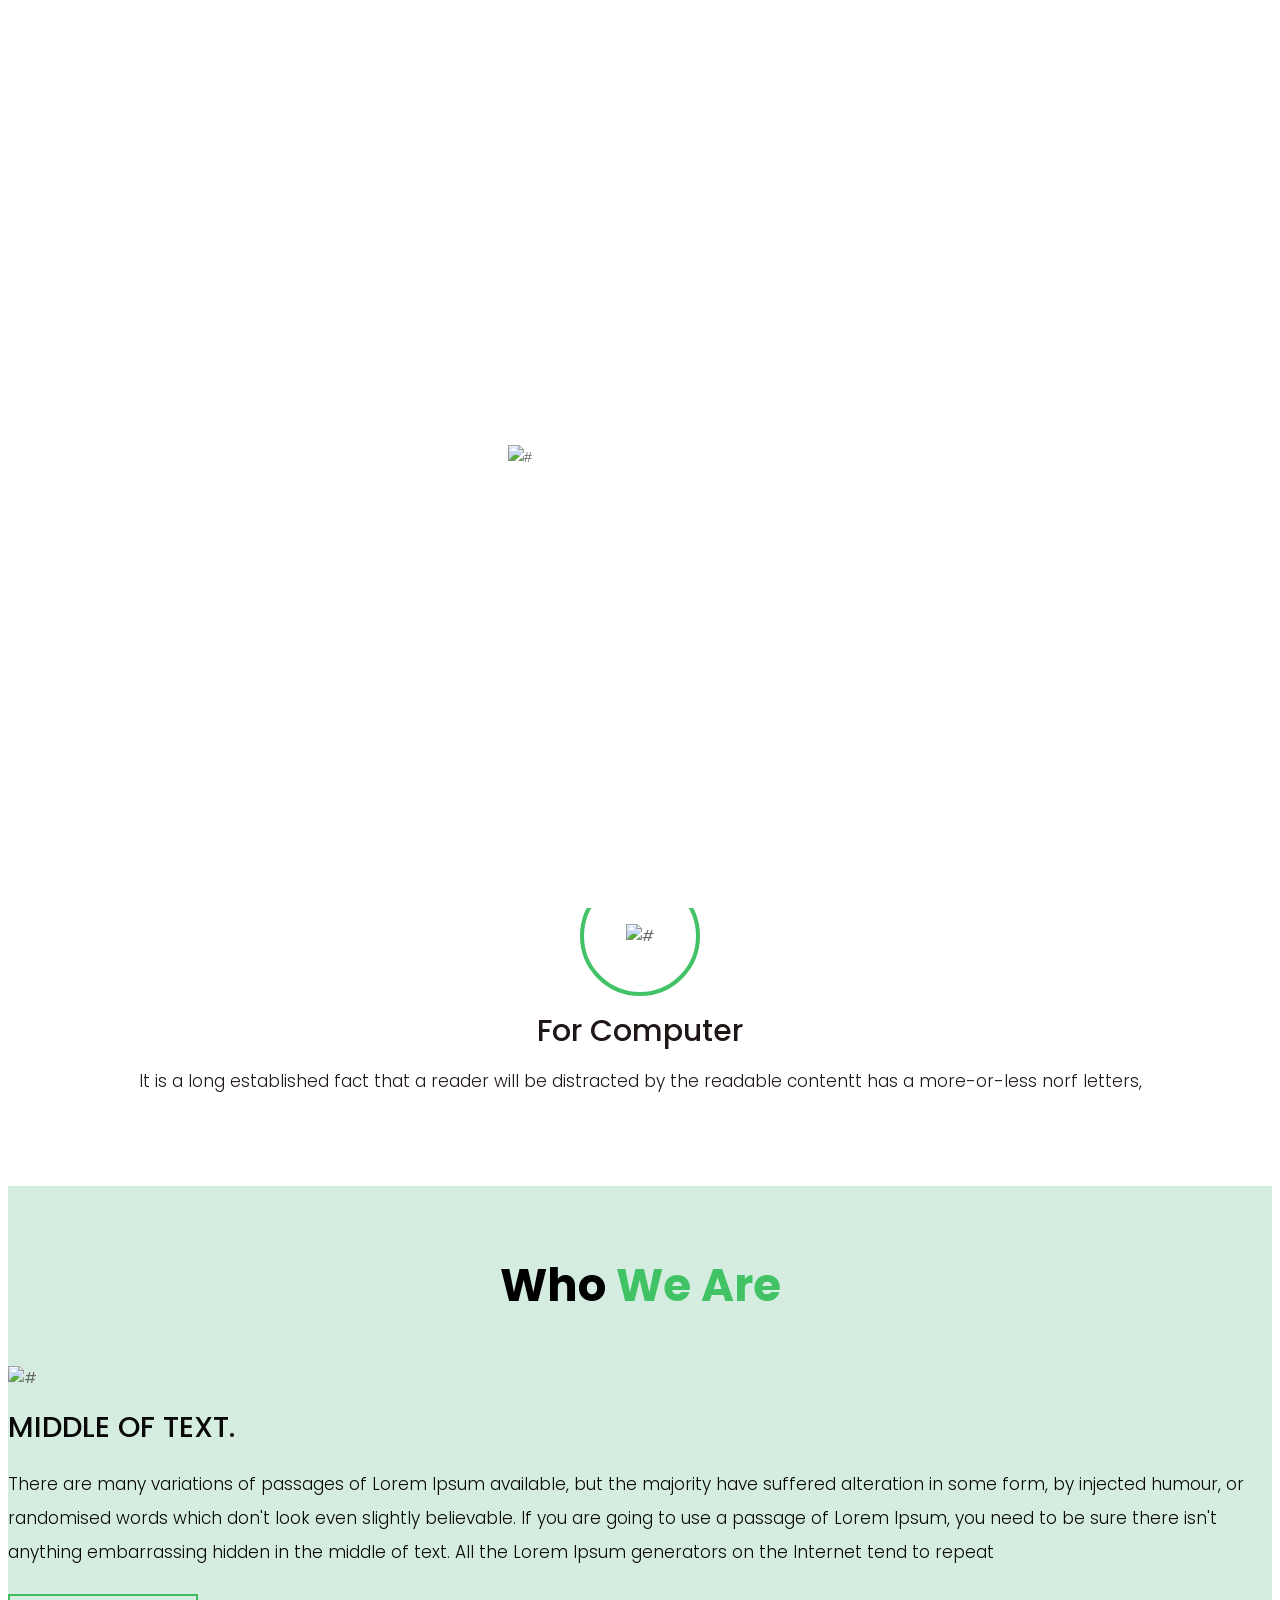
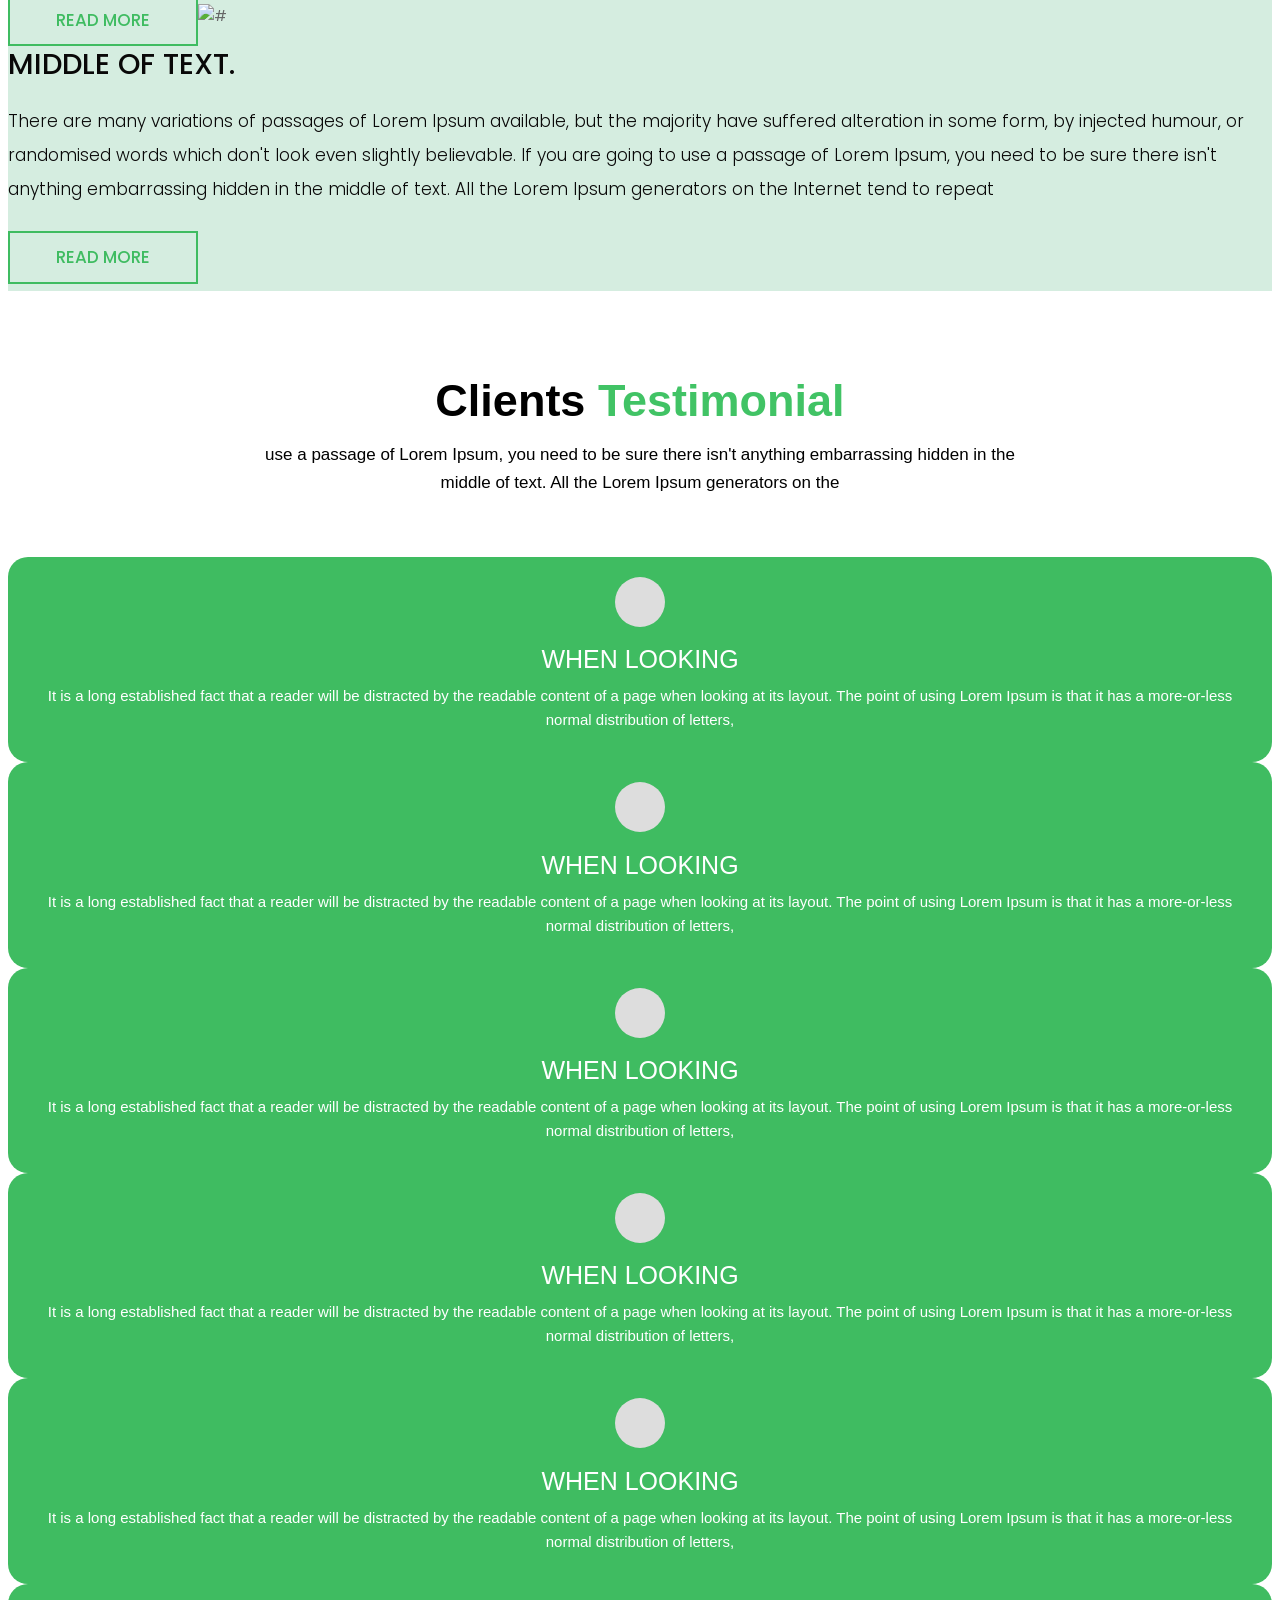
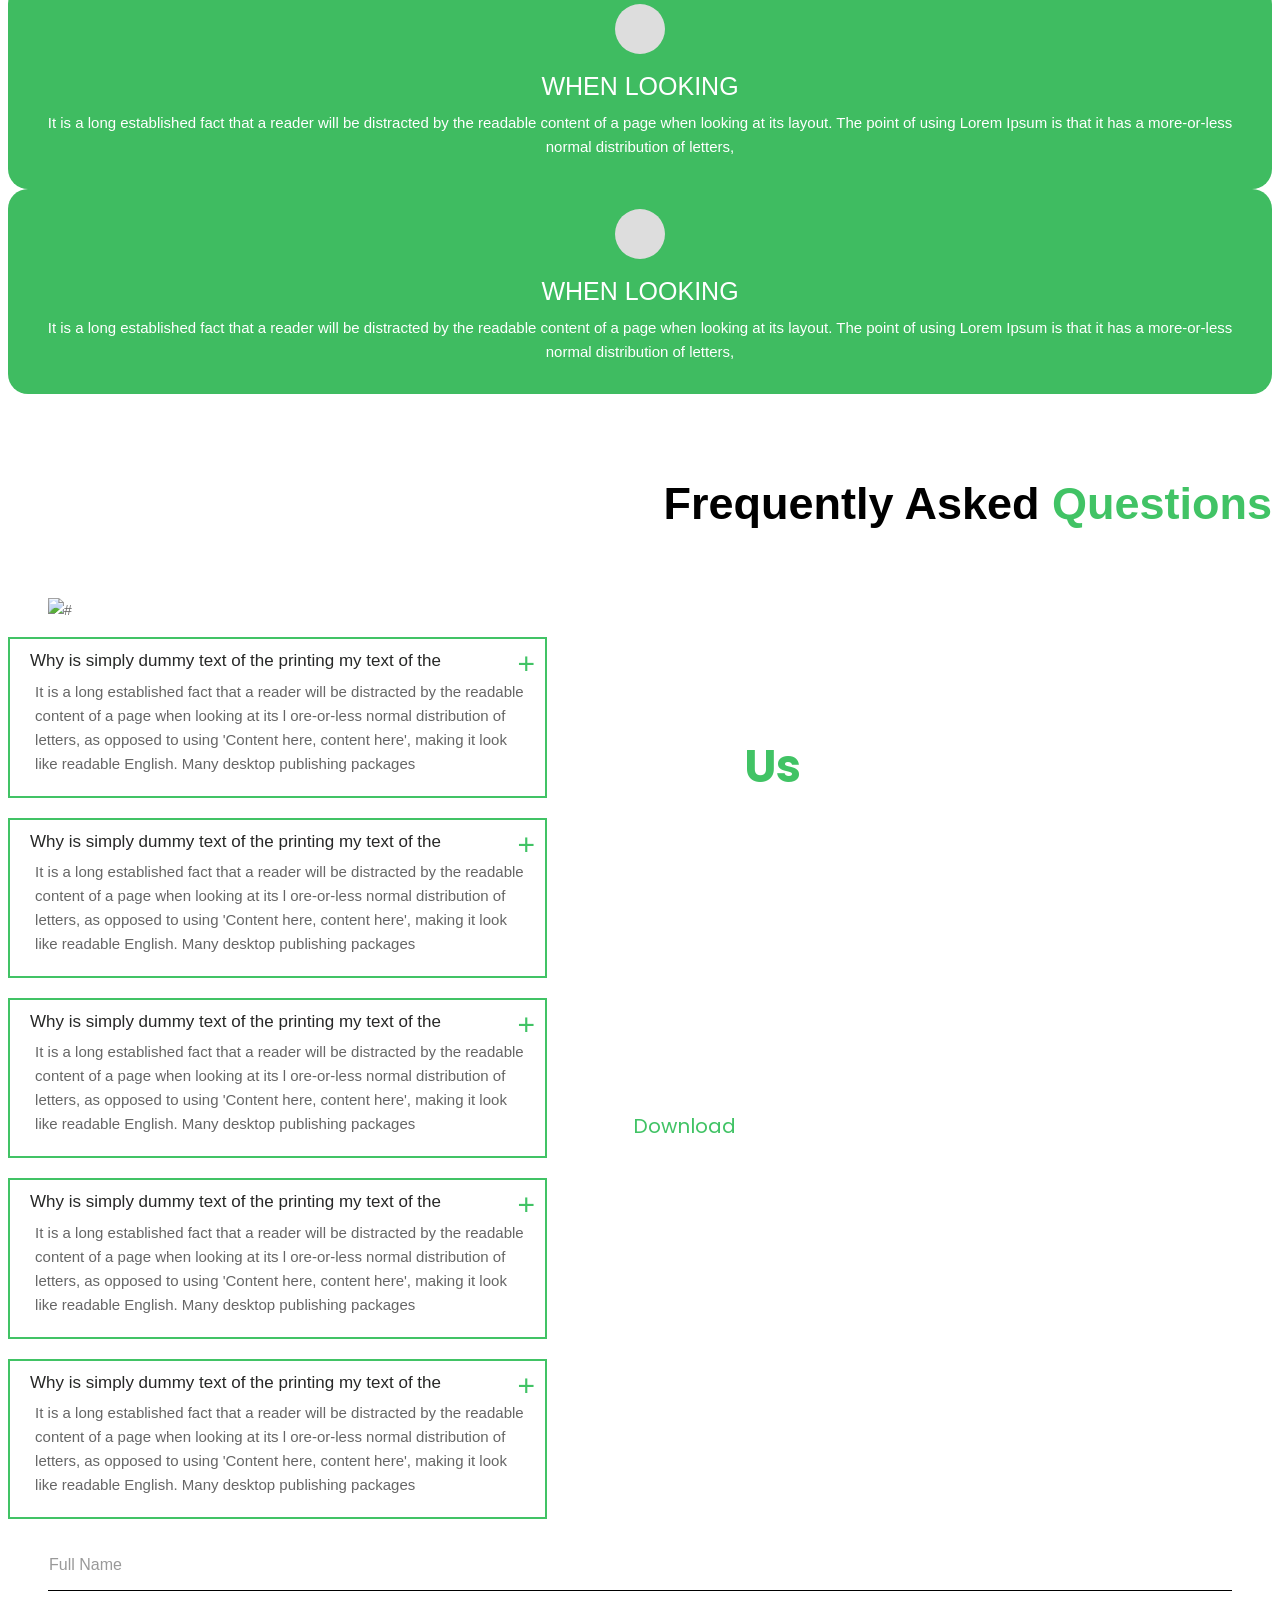
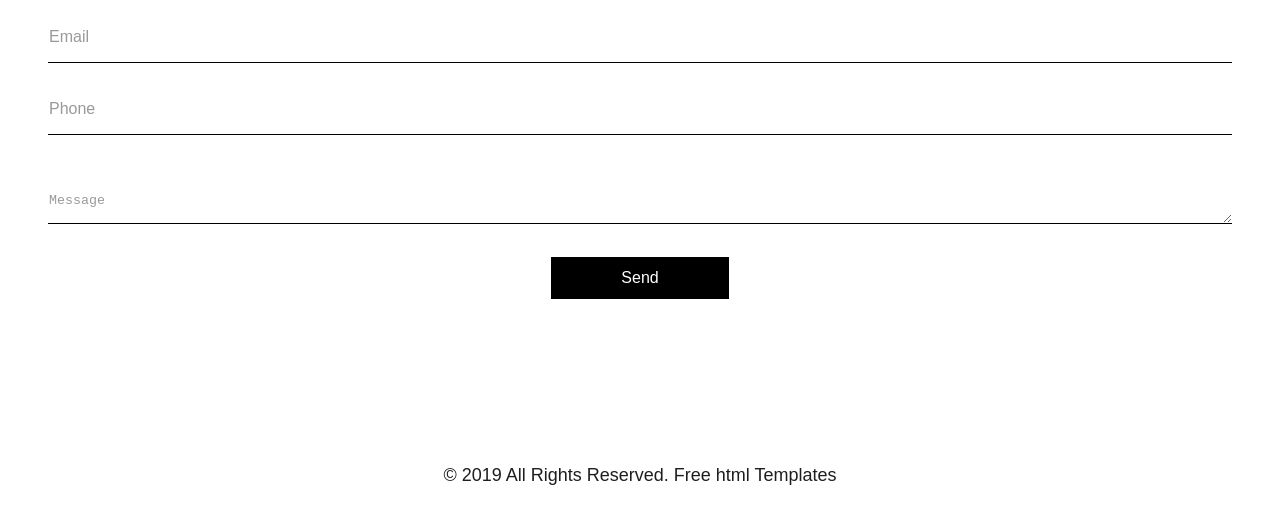
==== index.html @ f0a37c5d "Add files via upload" ====
<!DOCTYPE html>
<html lang="en">
    <title>Website Name</title>
    <meta content="Embed Title" property="og:title">
  <meta content="Site Description" property="og:description">
    <meta content="https://embed.com/this-is-the-site-url" property="og:url">
    <meta content="https://embed.com/embedimage.png" property="og:image">
    <meta content="#43B581" data-react-helmet="true" name="theme-color">
   <head>
      <!-- basic -->
      <meta charset="utf-8">
      <meta http-equiv="X-UA-Compatible" content="IE=edge">
      <!-- mobile metas -->
      <meta name="viewport" content="width=device-width, initial-scale=1">
      <meta name="viewport" content="initial-scale=1, maximum-scale=1">
      <!-- site metas -->
      <title>Radiance</title>
      <meta name="keywords" content="">
      <meta name="description" content="">
      <meta name="author" content="">
      <!-- bootstrap css -->
      <link rel="stylesheet" href="css/bootstrap.min.css">
      <!-- style css -->
      <link rel="stylesheet" href="css/style.css">
      <!-- Responsive-->
      <link rel="stylesheet" href="css/responsive.css">
      <link rel="stylesheet" href="css/owl.carousel.min.css">
      <!-- fevicon -->
      <link rel="icon" href="images/fevicon.png" type="image/gif" />
      <!-- Scrollbar Custom CSS -->
      <link rel="stylesheet" href="css/jquery.mCustomScrollbar.min.css">
      <!-- Tweaks for older IEs-->
      <link rel="stylesheet" href="https://netdna.bootstrapcdn.com/font-awesome/4.0.3/css/font-awesome.css">
      <link rel="stylesheet" href="https://cdnjs.cloudflare.com/ajax/libs/fancybox/2.1.5/jquery.fancybox.min.css" media="screen">
      <!--[if lt IE 9]>
      <script src="https://oss.maxcdn.com/html5shiv/3.7.3/html5shiv.min.js"></script>
      <script src="https://oss.maxcdn.com/respond/1.4.2/respond.min.js"></script><![endif]-->
   </head>
   <!-- body -->
   <body class="main-layout">
      <!-- loader  -->
      <div class="loader_bg">
         <div class="loader"><img src="images/loading.gif" alt="#" /></div>
      </div>
      <!-- end loader -->
      <!-- header -->
      <header>
         <!-- header inner -->
         <div class="header_bg">
            <div class="header">
               <div class="container">
                  <div class="row">
                     <div class="col-xl-3 col-lg-3 col-md-3 col-sm-3 col logo_section">
                        <div class="full">
                           <div class="center-desk">
                              <div class="logo">
                                 <a href="index.html"><img src="images/logo.png" alt="#" /></a>
                              </div>
                           </div>
                        </div>
                     </div>
                     <div class="col-xl-9 col-lg-9 col-md-9 col-sm-9">
                        <ul class="costomer">
                        </ul>
                     </div>
                  </div>
               </div>
            </div>
            <!-- end header inner -->
            <!-- end header -->
            <!-- banner -->
            <section class="banner_main">
               <div class="container-fluid">
                  <div class="row d_flex">
                     <div class="col-md-5">
                        <div class="text-bg">
                           <span>Download <br> Free software</span>
                           <h1>landing pages</h1>
                           <p>It is a long established fact that a reader will be distracted by the readable content of a page when looking at its layout. The point of using Lorem Ipsum is that it has a more-or-less normal distribution of letters,</p>
                           <a href="#">Get Started</a>
                        </div>
                     </div>
                     <div class="col-md-7">
                        <div class="text-img">
                           <figure><img src="images/img.png" /></figure>
                        </div>
                     </div>
                  </div>
               </div>
            </section>
         </div>
      </header>
      <!-- end banner -->
      <!-- three_box  -->
      <div id="service" class="three_box">
         <div class="container">
            <div class="row">
               <div class="col-xl-4 col-lg-4 col-md-4 col-sm-12">
                  <div class="Soft-box">
                     <i><img src="images/service1.png" alt="#" /></i>
                     <h3> Software</h3>
                     <p>It is a long established fact that a reader will be distracted by the readable contentt has a more-or-less norf letters,</p>
                  </div>
               </div>
               <div class="col-xl-4 col-lg-4 col-md-4 col-sm-12">
                  <div class="Soft-box">
                     <i><img src="images/service2.png" alt="#" /></i>
                     <h3>For Mobile</h3>
                     <p>It is a long established fact that a reader will be distracted by the readable contentt has a more-or-less norf letters,</p>
                  </div>
               </div>
               <div class="col-xl-4 col-lg-4 col-md-4 col-sm-12">
                  <div class="Soft-box">
                     <i><img src="images/service3.png" alt="#" /></i>
                     <h3>For Computer</h3>
                     <p>It is a long established fact that a reader will be distracted by the readable contentt has a more-or-less norf letters,</p>
                  </div>
               </div>
            </div>
         </div>
      </div>
      <!-- end three_box -->
      <!-- weare -->
      <div id="why" class="weare">
         <div class="container">
            <div class="row">
               <div class="col-md-12">
                  <div class="titlepage">
                     <h2>Who <span class="white">We Are</span></h2>
                  </div>
               </div>
            </div>
            <div class="row">
               <div class="col-md-12">
                  <div class="main_weare">
                     <div class="row">
                        <div class="col-xl-5 col-lg-5 col-md-5 col-sm-12">
                           <div id="box_ho" class="weare-img_box">
                              <figure><img src="images/why1.png" alt="#" /></figure>
                           </div>
                        </div>
                        <div class="col-xl-7 col-lg-7 col-md-7 col-sm-12">
                           <div class="weare-box">
                              <h3>middle of text.</h3>
                              <p>There are many variations of passages of Lorem Ipsum available, but the majority have suffered alteration in some form, by injected humour, or randomised words which don't look even slightly believable. If you are going to use a passage of Lorem Ipsum, you need to be sure there isn't anything embarrassing hidden in the middle of text. All the Lorem Ipsum generators on the Internet tend to repeat</p>
                              <a class="read_more bg" href="#">Read More</a>
                           </div>
                        </div>
                     </div>
                  </div>
                  <div class="main_weare2 ">
                     <div class="row">
                        <div class="col-xl-5 col-lg-5 col-md-5 col-sm-12">
                           <div id="box_ho" class="weare-img_box">
                              <figure><img src="images/why2.png" alt="#" /></figure>
                           </div>
                        </div>
                        <div class="col-xl-7 col-lg-7 col-md-7 col-sm-12">
                           <div class="weare-box">
                              <h3>middle of text.</h3>
                              <p>There are many variations of passages of Lorem Ipsum available, but the majority have suffered alteration in some form, by injected humour, or randomised words which don't look even slightly believable. If you are going to use a passage of Lorem Ipsum, you need to be sure there isn't anything embarrassing hidden in the middle of text. All the Lorem Ipsum generators on the Internet tend to repeat</p>
                              <a class="read_more bg" href="#">Read More</a>
                           </div>
                        </div>
                     </div>
                  </div>
               </div>
            </div>
         </div>
      </div>
      <!-- end weare -->
      <!-- testimonial -->
      <div class="testimonial">
         <div class="container">
            <div class="row">
               <div class="col-md-12">
                  <div class="titlepage">
                     <h2>Clients <span class="white">Testimonial</span></h2>
                     <p>use a passage of Lorem Ipsum, you need to be sure there isn't anything embarrassing hidden in the<br>
                        middle of text. All the Lorem Ipsum generators on the
                     </p>
                  </div>
               </div>
            </div>
            <section id="demos">
               <div class="row">
                  <div class="col-md-12">
                     <div class="owl-carousel owl-theme">
                        <div class="item">
                           <span></span>
                           <h3>when looking </h3>
                           <p>It is a long established fact that a reader will be distracted by the readable content of a page when looking at its layout. The point of using Lorem Ipsum is that it has a more-or-less normal distribution of letters,</p>
                        </div>
                        <div class="item">
                           <span></span>
                           <h3>when looking </h3>
                           <p>It is a long established fact that a reader will be distracted by the readable content of a page when looking at its layout. The point of using Lorem Ipsum is that it has a more-or-less normal distribution of letters,</p>
                        </div>
                        <div class="item">
                           <span></span>
                           <h3>when looking </h3>
                           <p>It is a long established fact that a reader will be distracted by the readable content of a page when looking at its layout. The point of using Lorem Ipsum is that it has a more-or-less normal distribution of letters,</p>
                        </div>
                        <div class="item">
                           <span></span>
                           <h3>when looking </h3>
                           <p>It is a long established fact that a reader will be distracted by the readable content of a page when looking at its layout. The point of using Lorem Ipsum is that it has a more-or-less normal distribution of letters,</p>
                        </div>
                        <div class="item">
                           <span></span>
                           <h3>when looking </h3>
                           <p>It is a long established fact that a reader will be distracted by the readable content of a page when looking at its layout. The point of using Lorem Ipsum is that it has a more-or-less normal distribution of letters,</p>
                        </div>
                        <div class="item">
                           <span></span>
                           <h3>when looking </h3>
                           <p>It is a long established fact that a reader will be distracted by the readable content of a page when looking at its layout. The point of using Lorem Ipsum is that it has a more-or-less normal distribution of letters,</p>
                        </div>
                        <div class="item">
                           <span></span>
                           <h3>when looking </h3>
                           <p>It is a long established fact that a reader will be distracted by the readable content of a page when looking at its layout. The point of using Lorem Ipsum is that it has a more-or-less normal distribution of letters,</p>
                        </div>
                     </div>
                  </div>
               </div>
            </section>
         </div>
      </div>
      <!-- end testimonial -->
      <!-- Asked -->
      <div  class="asked_main">
         <div class="container">
            <div class="row">
               <div class="col-md-12">
                  <div class="titlepage">
                     <h2>Frequently Asked <span class="white"> Questions</span></h2>
                  </div>
               </div>
            </div>
         </div>
         <div class="container-fluid">
            <div class="row">
               <div class="col-md-6">
                  <div class="ask_img">
                     <figure><img src="images/ask.jpg" alt="#"/></figure>
                  </div>
               </div>
               <div class="col-md-6">
                  <div class="ask_box">
                     <div class="simpaly">
                        <div class="slider"><span>+</span><a href="#">
                           Why is simply dummy text of the printing my text of the</a>
                        </div>
                        <div class="content">
                           <p> It is a long established fact that a reader will be distracted by the readable content of a page when looking at its l
                              ore-or-less normal distribution of letters, as opposed to using 'Content here, content here', making it look like readable English. Many desktop publishing packages 
                           </p>
                        </div>
                     </div>
                     <div class="simpaly">
                        <div class="slider"><span>+</span><a href="#">
                           Why is simply dummy text of the printing my text of the</a>
                        </div>
                        <div class="content">
                           <p> It is a long established fact that a reader will be distracted by the readable content of a page when looking at its l
                              ore-or-less normal distribution of letters, as opposed to using 'Content here, content here', making it look like readable English. Many desktop publishing packages 
                           </p>
                        </div>
                     </div>
                     <div class="simpaly">
                        <div class="slider"><span>+</span><a href="#">
                           Why is simply dummy text of the printing my text of the</a>
                        </div>
                        <div class="content">
                           <p> It is a long established fact that a reader will be distracted by the readable content of a page when looking at its l
                              ore-or-less normal distribution of letters, as opposed to using 'Content here, content here', making it look like readable English. Many desktop publishing packages 
                           </p>
                        </div>
                     </div>
                     <div class="simpaly">
                        <div class="slider"><span>+</span><a href="#">
                           Why is simply dummy text of the printing my text of the</a>
                        </div>
                        <div class="content">
                           <p> It is a long established fact that a reader will be distracted by the readable content of a page when looking at its l
                              ore-or-less normal distribution of letters, as opposed to using 'Content here, content here', making it look like readable English. Many desktop publishing packages 
                           </p>
                        </div>
                     </div>
                     <div class="simpaly">
                        <div class="slider"><span>+</span><a href="#">
                           Why is simply dummy text of the printing my text of the</a>
                        </div>
                        <div class="content">
                           <p> It is a long established fact that a reader will be distracted by the readable content of a page when looking at its l
                              ore-or-less normal distribution of letters, as opposed to using 'Content here, content here', making it look like readable English. Many desktop publishing packages 
                           </p>
                        </div>
                     </div>
                  </div>
               </div>
            </div>
         </div>
      </div>
      </div>
      <!-- end Asked -->
      <!-- contact testimonial-->
      <div id="contact" class="contact">
         <div class="container">
            <div class="row">
               <div class="col-md-6">
                  <div class="titlepage">
                     <h2>Contact <span class="white">Us</span></h2>
                  </div>
                  <div class="cont">
                     <span>Now Started 
                     Download </br>
                     Free Landing page</span>
                     <a href="#">Download</a>
                  </div>
               </div>
               <div class="col-md-6">
                  <form class="main_form">
                     <div class="row">
                        <div class="col-sm-12">
                           <input class="contactus" placeholder="Full Name" type="text" name="
                              Full Name">
                        </div>
                        <div class="col-sm-12">
                           <input class="contactus" placeholder="Email" type="text" name=" Email">
                        </div>
                        <div class="col-sm-12">
                           <input class="contactus" placeholder="Phone" type="text" name="Phone">
                        </div>
                        <div class="col-sm-12">
                           <textarea class="textarea" placeholder="Message" type="text" name="Message"></textarea>
                        </div>
                        <div class="col-sm-12">
                           <button class="send">Send</button>
                        </div>
                     </div>
                  </form>
               </div>
            </div>
         </div>
      </div>
      <!-- end contact -->
      <!--  footer -->
      <footer>
         <div class="footer">
            <div class="container">
               <div class="row">
                  <div class="col-md-12">
                     <p>© 2019 All Rights Reserved. <a href="https://html.design/">Free html Templates</a></p>
                  </div>
               </div>
            </div>
         </div>
      </footer>
      <!-- end footer -->
      <!-- Javascript files-->
      <script src="js/jquery.min.js"></script>
      <script src="js/popper.min.js"></script>
      <script src="js/bootstrap.bundle.min.js"></script>
      <script src="js/jquery-3.0.0.min.js"></script>
      <script src="js/plugin.js"></script>
      <!-- sidebar -->
      <script src="js/jquery.mCustomScrollbar.concat.min.js"></script>
      <script src="js/custom.js"></script>
      <script src="js/owl.carousel.min.js"></script>
      <script src="https:cdnjs.cloudflare.com/ajax/libs/fancybox/2.1.5/jquery.fancybox.min.js"></script>
      <script>
         $(document).ready(function() {
           var owl = $('.owl-carousel');
           owl.owlCarousel({
             margin: 10,
             nav: true,
             loop: true,
             responsive: {
               0: {
                 items: 1
               },
               600: {
                 items: 2
               },
               1000: {
                 items: 3
               }
             }
           })
         })
      </script>
      
      <script>
         $('.content').hide();
         
         $('.slider').click(function() {
         $(this).next('.content').slideToggle();
         this.toggle = !this.toggle;
         $(this).children("span").text(this.toggle ? "-" : "+");
         return false;
         });
      </script>
   </body>
</html>
---- css/style.css ----
/*--------------------------------------------------------------------- File Name: style.css ---------------------------------------------------------------------*/


/*--------------------------------------------------------------------- import Fonts ---------------------------------------------------------------------*/

@import url('https://fonts.googleapis.com/css?family=Rajdhani:300,400,500,600,700');
@import url('https://fonts.googleapis.com/css?family=Poppins:100,100i,200,200i,300,300i,400,400i,500,500i,600,600i,700,700i,800,800i,900,900i');

/*****---------------------------------------- 1) font-family: 'Rajdhani', sans-serif;
 2) font-family: 'Poppins', sans-serif;
 ----------------------------------------*****/


/*--------------------------------------------------------------------- import Files ---------------------------------------------------------------------*/

@import url(animate.min.css);
@import url(normalize.css);
@import url(meanmenu.css);
@import url(owl.carousel.min.css);
@import url(slick.css);
@import url(jquery-ui.css);
@import url(nice-select.css);

/*--------------------------------------------------------------------- skeleton ---------------------------------------------------------------------*/

* {
     box-sizing: border-box !important;
}

html {
     scroll-behavior: smooth;
}

body {
     color: #666666;
     font-size: 14px;
     font-family: 'Roboto', sans-serif;
     line-height: 1.80857;
     font-weight: normal;
}

a {
     color: #1f1f1f;
     text-decoration: none !important;
     outline: none !important;
     -webkit-transition: all .3s ease-in-out;
     -moz-transition: all .3s ease-in-out;
     -ms-transition: all .3s ease-in-out;
     -o-transition: all .3s ease-in-out;
     transition: all .3s ease-in-out;
}

h1,
h2,
h3,
h4,
h5,
h6 {
     letter-spacing: 0;
     font-weight: normal;
     position: relative;
     padding: 0 0 10px 0;
     font-weight: normal;
     line-height: normal;
     color: #111111;
     margin: 0
}

h1 {
     font-size: 24px
}

h2 {
     font-size: 22px
}

h3 {
     font-size: 18px
}

h4 {
     font-size: 16px
}

h5 {
     font-size: 14px
}

h6 {
     font-size: 13px
}

*,
*::after,
*::before {
     -webkit-box-sizing: border-box;
     -moz-box-sizing: border-box;
     box-sizing: border-box;
}

h1 a,
h2 a,
h3 a,
h4 a,
h5 a,
h6 a {
     color: #212121;
     text-decoration: none!important;
     opacity: 1
}

button:focus {
     outline: none;
}

ul,
li,
ol {
     margin: 0px;
     padding: 0px;
     list-style: none;
}

p {
     margin: 0px;
     font-weight: 300;
     font-size: 15px;
     line-height: 24px;
}

a {
     color: #222222;
     text-decoration: none;
     outline: none !important;
}

a,
.btn {
     text-decoration: none !important;
     outline: none !important;
     -webkit-transition: all .3s ease-in-out;
     -moz-transition: all .3s ease-in-out;
     -ms-transition: all .3s ease-in-out;
     -o-transition: all .3s ease-in-out;
     transition: all .3s ease-in-out;
}

img {
     max-width: 100%;
     height: auto;
}

 :focus {
     outline: 0;
}

.btn-custom {
     margin-top: 20px;
     background-color: transparent !important;
     border: 2px solid #ddd;
     padding: 12px 40px;
     font-size: 16px;
}

.lead {
     font-size: 18px;
     line-height: 30px;
     color: #767676;
     margin: 0;
     padding: 0;
}

.form-control:focus {
     border-color: #ffffff !important;
     box-shadow: 0 0 0 .2rem rgba(255, 255, 255, .25);
}

.navbar-form input {
     border: none !important;
}

.badge {
     font-weight: 500;
}

blockquote {
     margin: 20px 0 20px;
     padding: 30px;
}

button {
     border: 0;
     margin: 0;
     padding: 0;
     cursor: pointer;
}

.full {
     float: left;
     width: 100%;
}

.layout_padding {
     padding-top: 90px;
     padding-bottom: 90px;
}

.layout_padding_2 {
     padding-top: 75px;
     padding-bottom: 75px;
}

.light_silver {
     background: #f9f9f9;
}

.theme_bg {
     background: #38c8a8;
}

.margin_top_30 {
     margin-top: 30px !important;
}

.full {
     width: 100%;
     float: left;
     margin: 0;
     padding: 0;
}


/**-- heading section --**/


/*---------------------------- preloader area ----------------------------*/

.loader_bg {
     position: fixed;
     z-index: 9999999;
     background: #fff;
     width: 100%;
     height: 100%;
}

.loader {
     height: 100%;
     width: 100%;
     position: absolute;
     left: 0;
     top: 0;
     display: flex;
     justify-content: center;
     align-items: center;
}

.loader img {
     width: 280px;
}


/*-- costomer--*/

ul.costomer {
     float: right;
}

ul.costomer li {
     color: #1f1716;
     font-size: 20px;
     font-weight: 500;
}

ul.costomer li a {
     color: #fff;
}


/*-- header area --*/


/*--------------------------------------------------------------------- top banner area ---------------------------------------------------------------------*/


/*--------------------------------------------------------------------- layout new css ---------------------------------------------------------------------*/

.header_bg {
     background: url(../images/banner.png);
     background-repeat: no-repeat;
     background-size: cover;
     background-size: cover;
     background-position: center;
}

.header {
     background: transparent;
     width: 100%;
     padding: 40px 40px 40px 40px;
}

.logo a {
     font-size: 40px;
     font-weight: bold;
     text-transform: uppercase;
     color: #fff;
     line-height: 40px;
}

.banner_main {
     background: transparent;
     background-size: 100% 100%;
     background-repeat: no-repeat;
     padding-bottom: 90px;
}

.text-bg {
     max-width: 426px;
     float: right;
     width: 100%;
}

.text-bg h1 {
     color: #1f1716;
     font-size: 51px;
     line-height: 70px;
     text-transform: uppercase;
     padding-bottom: 25px;
     font-weight: bold;
     padding-top: 30px;
}

.text-bg span {
     color: #42c366;
     font-size: 60px;
     line-height: 77px;
     font-weight: bold;
}

.text-bg p {
     color: #1f1716;
     font-size: 17px;
     line-height: 28px;
     padding: 40px 0;
}

.text-bg a {
     font-size: 16px;
     background-color: #1f1716;
     color: #fff;
     padding: 10px 0px;
     width: 100%;
     max-width: 190px;
     text-align: center;
     display: inline-block;
     text-transform: uppercase;
}

.text-bg a:hover {
     background-color: #41c365;
     color: #fff;
}

.text-img figure {
     margin: 0px;
}

.text-img figure img {
     width: 100%;
}

.titlepage {
     text-align: center;
     padding-bottom: 60px;
}

.titlepage h2 {
     font-size: 45px;
     color: #fff;
     line-height: 40px;
     font-weight: bold;
     padding: 0;
}


/** three_box section **/

.three_box {
     font-family: Poppins;
}

.three_box .Soft-box i {
     background: #fff;
     width: 120px;
     height: 120px;
     border-radius: 77px;
     border: #41c365 solid 4px;
     align-items: center;
     display: flex;
     justify-content: center;
     margin: 0 auto;
     flex-wrap: wrap;
     transition: ease-in all 0.5s;
}

.three_box .Soft-box i:hover {
     background: #000;
     transition: ease-in all 0.5s;
}

.three_box .Soft-box h3 {
     padding: 20px 0px 20px 0px;
     font-size: 30px;
     line-height: 30px;
     color: #1f1716;
     display: block;
     font-weight: 500;
}

.three_box .Soft-box {
     text-align: center;
     background-color: transparent;
     padding: 20px 15px;
}

.three_box .Soft-box p {
     font-size: 17px;
     line-height: 30px;
     color: #1f1716;
}


/** end three_box section **/


/** weare section **/

.weare {
     margin-top: 70px;
     background: #d5ede0;
     font-family: Poppins;
     padding: 80px 0;
}

.weare .titlepage {
     text-align: center;
}

.weare .titlepage h2 {
     color: #000;
}

.weare .weare-box h3 {
     padding: 20px 0px 20px 0px;
     font-size: 29px;
     line-height: 30px;
     color: #090808;
     display: block;
     font-weight: 500;
     text-transform: uppercase;
}

.weare .weare-box {
     text-align: center;
     background-color: transparent;
     border-radius: 20px;
     transition: ease-in all 0.5s;
     text-align: left;
}

.weare .weare-box p {
     font-size: 17px;
     line-height: 34px;
     color: #090808;
     padding: 5px 0;
}

.weare .weare-img_box figure {
     margin: 0;
}

.weare .weare-img_box figure img {
     width: 100%;
}

.bg {
     font-size: 17px;
     background-color: transparent;
     color: #3fbc61;
     padding: 9px 0px;
     width: 100%;
     max-width: 190px;
     float: left;
     text-align: center;
     margin-top: 20px;
     border: #3fbc61 solid 2px;
     text-transform: uppercase;
     font-weight: 500;
}

.bg:hover {
     background: #3fbc61;
     color: #fff;
}

.main_weare {
     padding-bottom: 30px;
}


/** end why section **/


/** testimonial section **/

.testimonial {
     padding-top: 90px;
}

.testimonial .titlepage h2 {
     color: #000;
     margin-bottom: 20px;
}

.testimonial .titlepage p {
     color: #000;
     font-size: 17px;
     line-height: 28px;
}

.owl-dot.active {
     background: #1f1716 !important;
}

.item {
     text-align: center;
     background: #3fbc61;
     border-radius: 20px;
     padding: 20px;
}

.item span {
     background: #ddd;
     width: 50px;
     height: 50px;
     color: #3fbc61;
     ff;
     display: inline-block;
     border-radius: 30px;
}

.item h3 {
     font-size: 25px;
     line-height: 29px;
     padding: 10px 10px 10px 10px;
     color: #fff;
     text-transform: uppercase;
}

.item p {
     padding: 0px 10px 10px 10px;
     color: #fff;
}

.owl-nav {
     display: none;
}

.owl-dots {
     text-align: center;
     margin-top: 30px;
}

.owl-dot {
     background: #41c365 !important;
     width: 25px;
     height: 25px;
     border-radius: 25px;
     margin: 0px 5px;
}


/** end testimonial section **/


/** Asked section **/

.asked_main {
     padding-top: 90px;
}

.asked_main .titlepage {
     text-align: right;
}

.asked_main .titlepage h2 {
     color: #000;
}

.slider span {
     float: right;
     cursor: pointer;
     font-size: 30px;
     line-height: 29px;
     color: #41c365;
}

.asked_main .ask_box {
     max-width: 539px;
     width: 100%;
     float: left;
}

.simpaly {
     padding: 10px 10px 10px 20px;
     border: #41c365 solid 2px;
     margin-bottom: 20px;
}

.slider a {
     color: #272827;
     font-size: 17px;
     line-height: 20px;
     font-weight: 500;
}

@import "bourbon";
$white:#fff;
$grey: #999;
@import url(https://fonts.googleapis.com/css?family=News+Cycle);
.slider {
     font: 1.1em 'News Cycle', sans-serif;
     padding: 1%;
     background: $grey;
     color: $white;
     margin-bottom: 1%;
     span {
          margin-right: .3%;
     }
     a {
          text-decoration: none;
          color: $white;
     }
}

.content {
     font: 1em 'News Cycle', sans-serif;
     padding: 1%;
     p {
          margin-bottom: 1%;
     }
}


/** end Asked section **/


/** contact section **/

.contact .titlepage {
     text-align: left;
     padding-top: 20px;
}

.contact {
     padding: 90px 0px;
     font-family: Poppins;
     background: url(../images/contact_bg.jpg);
     background-repeat: no-repeat;
     background-size: cover;
}

.main_form {
     background: #ffffff;
     padding: 55px 40px;
}

.contact .main_form .contactus {
     border: #000 solid 1px;
     padding: 0px 1px;
     margin-bottom: 20px;
     width: 100%;
     height: 52px;
     background: #fff;
     color: #999999;
     font-size: 16px;
     border-top: inherit;
     border-right: inherit;
     border-left: inherit;
}

.contact .main_form .textarea {
     margin-bottom: 25px;
     color: #999999 !important;
     width: 100%;
     border: #000 solid 1px;
     padding: 0px 1px;
     padding-top: 38px;
     background: #fff;
     border-top: inherit;
     border-right: inherit;
     border-left: inherit;
}

.contact .main_form .send {
     font-size: 16px;
     transition: ease-in all 0.5s;
     background-color: #000;
     color: #fff;
     padding: 12px 70px;
     margin: 0 auto;
     display: block;
}

.contact .main_form .send:hover {
     background-color: #41c365;
     transition: ease-in all 0.5s;
     color: #fff;
}

#contact *::placeholder {
     color: #999999;
     opacity: 1;
}

.current {
     color: #fff;
     margin-top: -4px;
     position: absolute;
}

.white {
     color: #41c365;
}

.cont {
     text-align: left;
}

.cont span {
     color: #fff;
     font-size: 50px;
     line-height: 70px;
     padding: 70px 0px 65px 0px;
     display: inline-block;
     font-weight: 500;
}

.cont a {
     font-size: 20px;
     transition: ease-in all 0.5s;
     background-color: #fff;
     color: #41c365;
     width: 100%;
     max-width: 275px;
     padding: 7px 0px;
     text-align: center;
     display: inline-block;
}

.cont a:hover {
     background-color: #41c365;
     transition: ease-in all 0.5s;
     color: #fff;
}


/** end contact section **/


/** footer **/

.footer {
     padding: 20px 0px;
     background: #fff;
}

.footer p {
     color: #1e1e1e;
     font-size: 18px;
     line-height: 22px;
     text-align: center;
}

.footer a {
     color: #1e1e1e;
}

.footer a:hover {
     color: #41c365;
}


/** end footer **/
---- css/responsive.css ----
/*--------------------------------------------------------------------- File Name: responsive.css ---------------------------------------------------------------------*/


/*------------------------------------------------------------------- 991px x 768px ---------------------------------------------------------------------*/

@media (min-width: 1200px) and (max-width: 1500px) {
    .cont span {
        padding: 49px 0px 65px 0px;
    }
}

@media (min-width: 992px) and (max-width: 1199px) {
    .weare .weare-box p {
        font-size: 15px;
        line-height: 25px;
    }
    .contact {
        margin-top: 70px;
    }
    .cont span {
        font-size: 48px;
        padding: 50px 0px 65px 0px;
    }
    .text-bg h1 {
        font-size: 41px;
        line-height: 23px;
    }
    .text-bg span {
        font-size: 48px;
        line-height: 60px;
    }
    .text-bg {
        max-width: 344px;
    }
}

@media (min-width: 768px) and (max-width: 991px) {
    .text-bg h1 {
        padding-top: 10px;
        font-size: 44px;
        line-height: 61px;
        padding-bottom: 0px;
    }
    .text-bg span {
        font-size: 28px;
        line-height: 30px;
    }
    .text-bg a {
        margin-right: 5px;
        padding: 10px 20px;
        float: left;
        max-width: 156px;
    }
    .text-bg {
        max-width: 251px;
    }
    .three_box .Soft-box h3 {
        font-size: 25px;
    }
    .three_box .Soft-box p {
        font-size: 16px;
    }
    .cont span {
        font-size: 35px;
        padding: 30px 0px 65px 0px;
        line-height: 57px;
    }
    .slider a {
        font-size: 12px;
    }
    .main_form {
        padding: 25px;
    }
    .contact {
        margin-top: 70px;
    }
}

@media (min-width: 576px) and (max-width: 767px) {
    .mean-container .mean-bar {
        margin-top: 0px;
    }
    .text-bg a {
        float: left;
        margin-bottom: 30px;
    }
    .titlepage h2 {
        font-size: 36px;
    }
    .header_bg {
        background: #bccec4;
    }
    .text-bg {
        max-width: 509px;
    }
    .cont span {
        padding: 0px 0px 30px 0px;
    }
    .cont a {
        max-width: 233px;
        margin-bottom: 30px;
    }
    .contact {
        margin-top: 70px;
    }
}

@media (max-width: 575px) {
    .header {
        padding: 40px 0px 0px 0px;
    }
    .logo {
        text-align: center !important;
        padding-bottom: 25px;
        float: inherit;
    }
    ul.costomer {
        display: none;
    }
    .header_bg {
        background: #bccec4;
    }
    .text-bg h1 {
        font-size: 35px;
        line-height: 55px;
        padding-bottom: 18px;
    }
    .text-bg a {
        float: left;
        margin-bottom: 30px;
    }
    .text-bg span {
        font-size: 35px;
        line-height: 45px;
    }
    .text-bg p {
        padding-top: 0;
    }
    .titlepage h2 {
        font-size: 28px;
        line-height: 35px;
    }
    .contact .titlepage {
        padding-bottom: 10px;
        padding-top: 0;
    }
    .main_form {
        padding: 35px 25px;
    }
    .cont span {
        padding: 15px 0px 25px 0px;
        font-size: 31px;
        line-height: 46px;
    }
    .cont a {
        max-width: 233px;
        margin-bottom: 30px;
    }
}
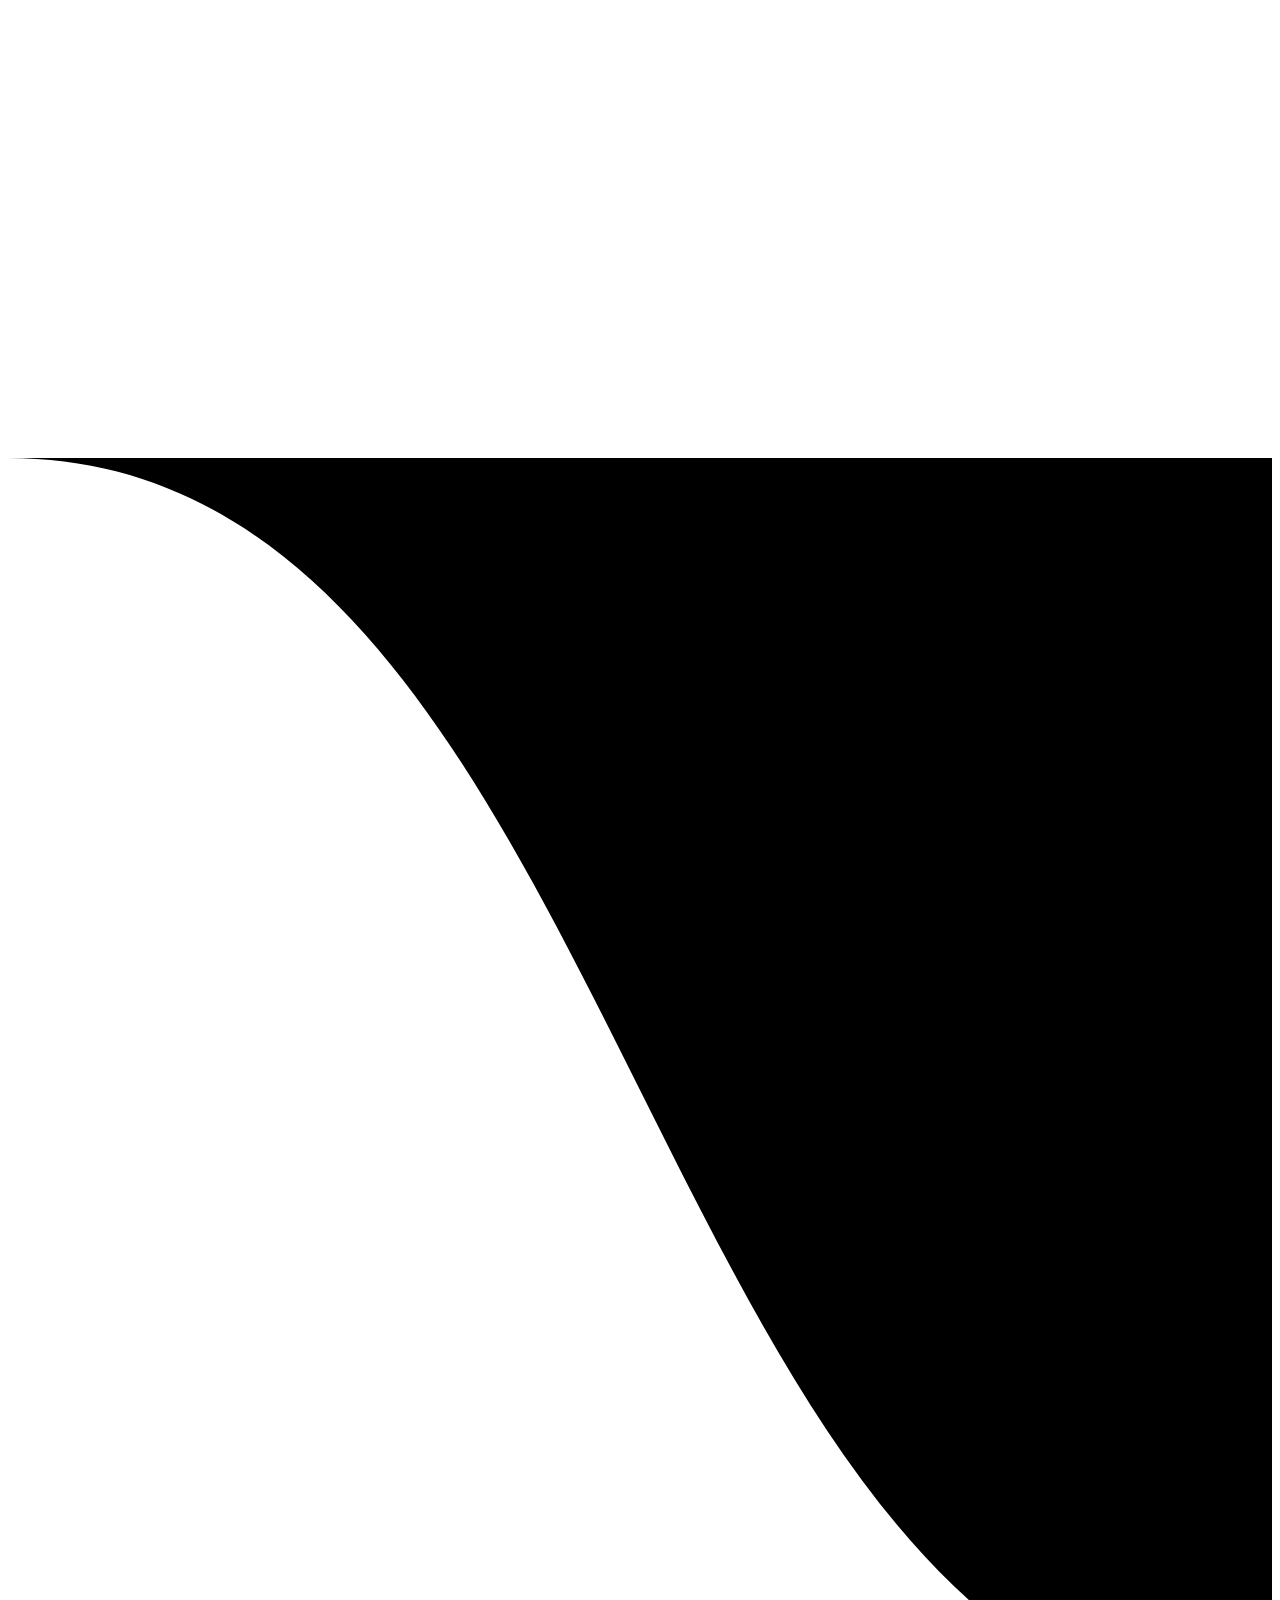
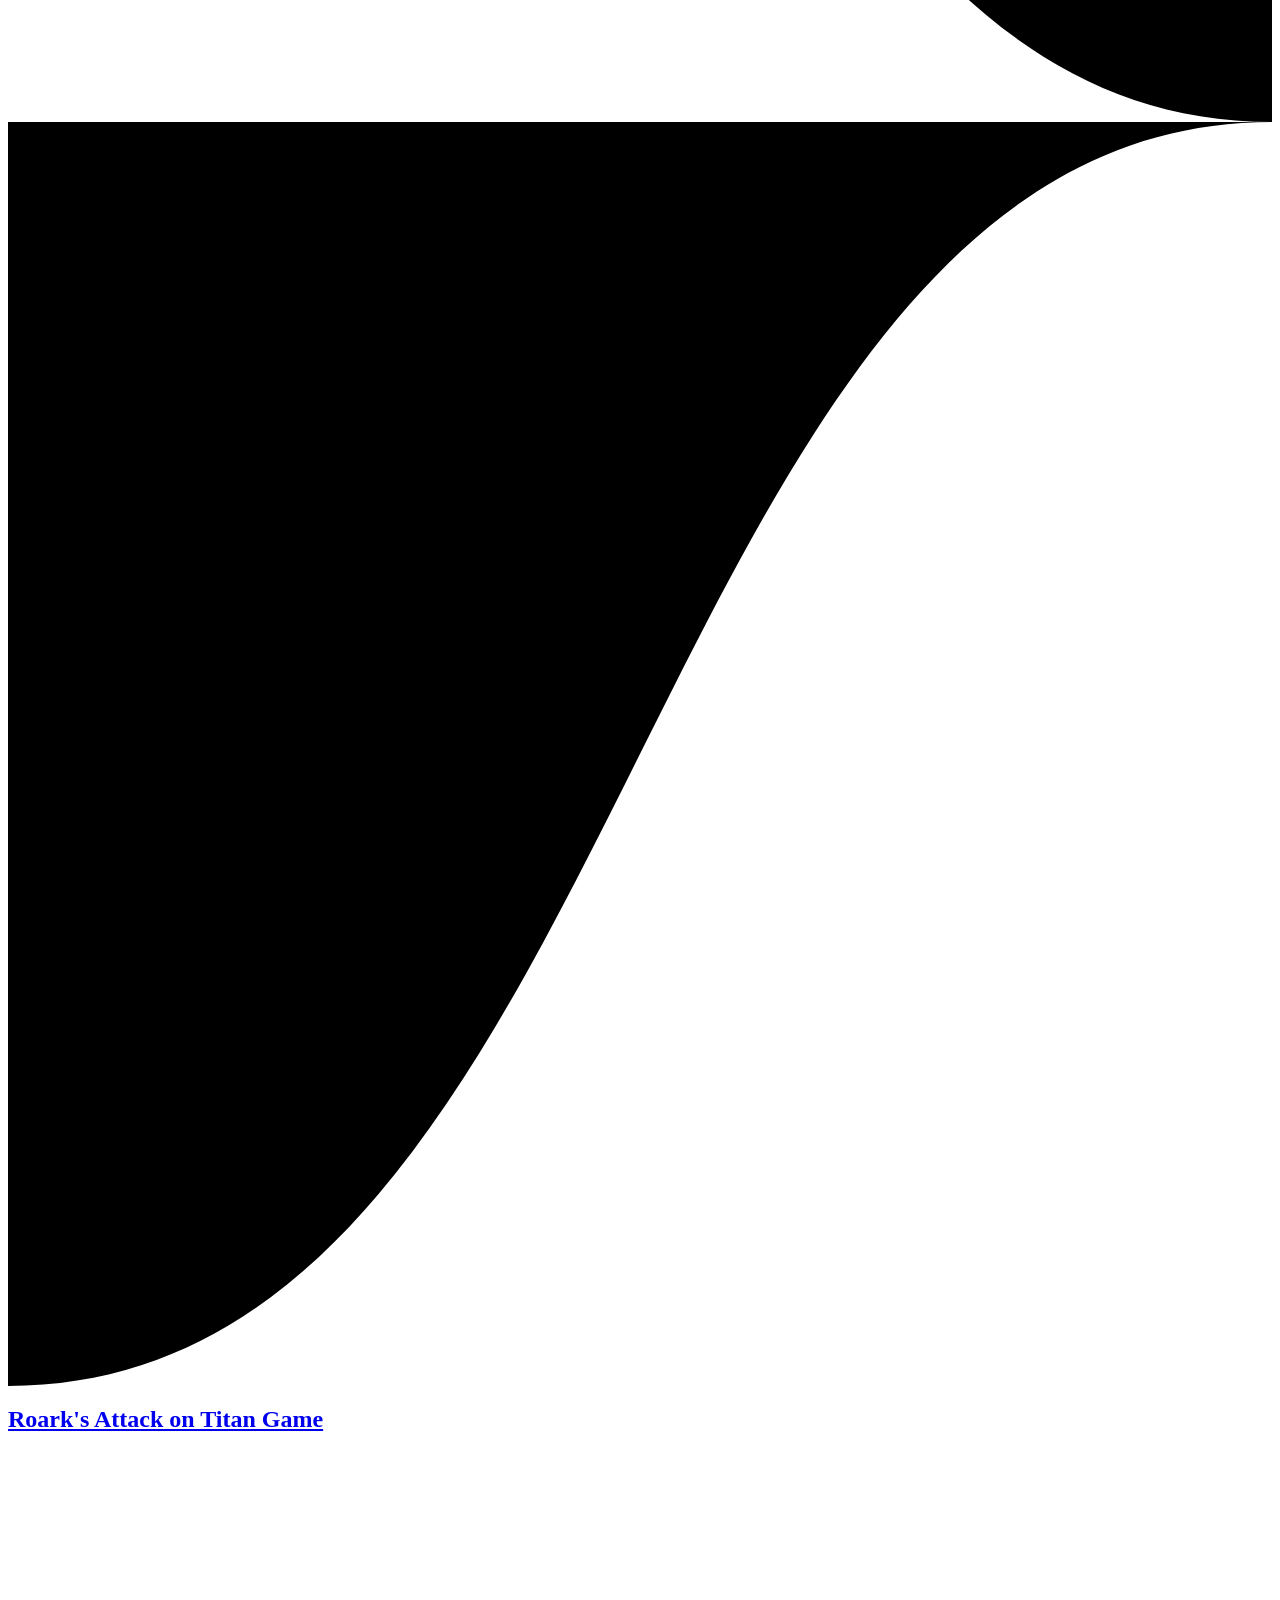
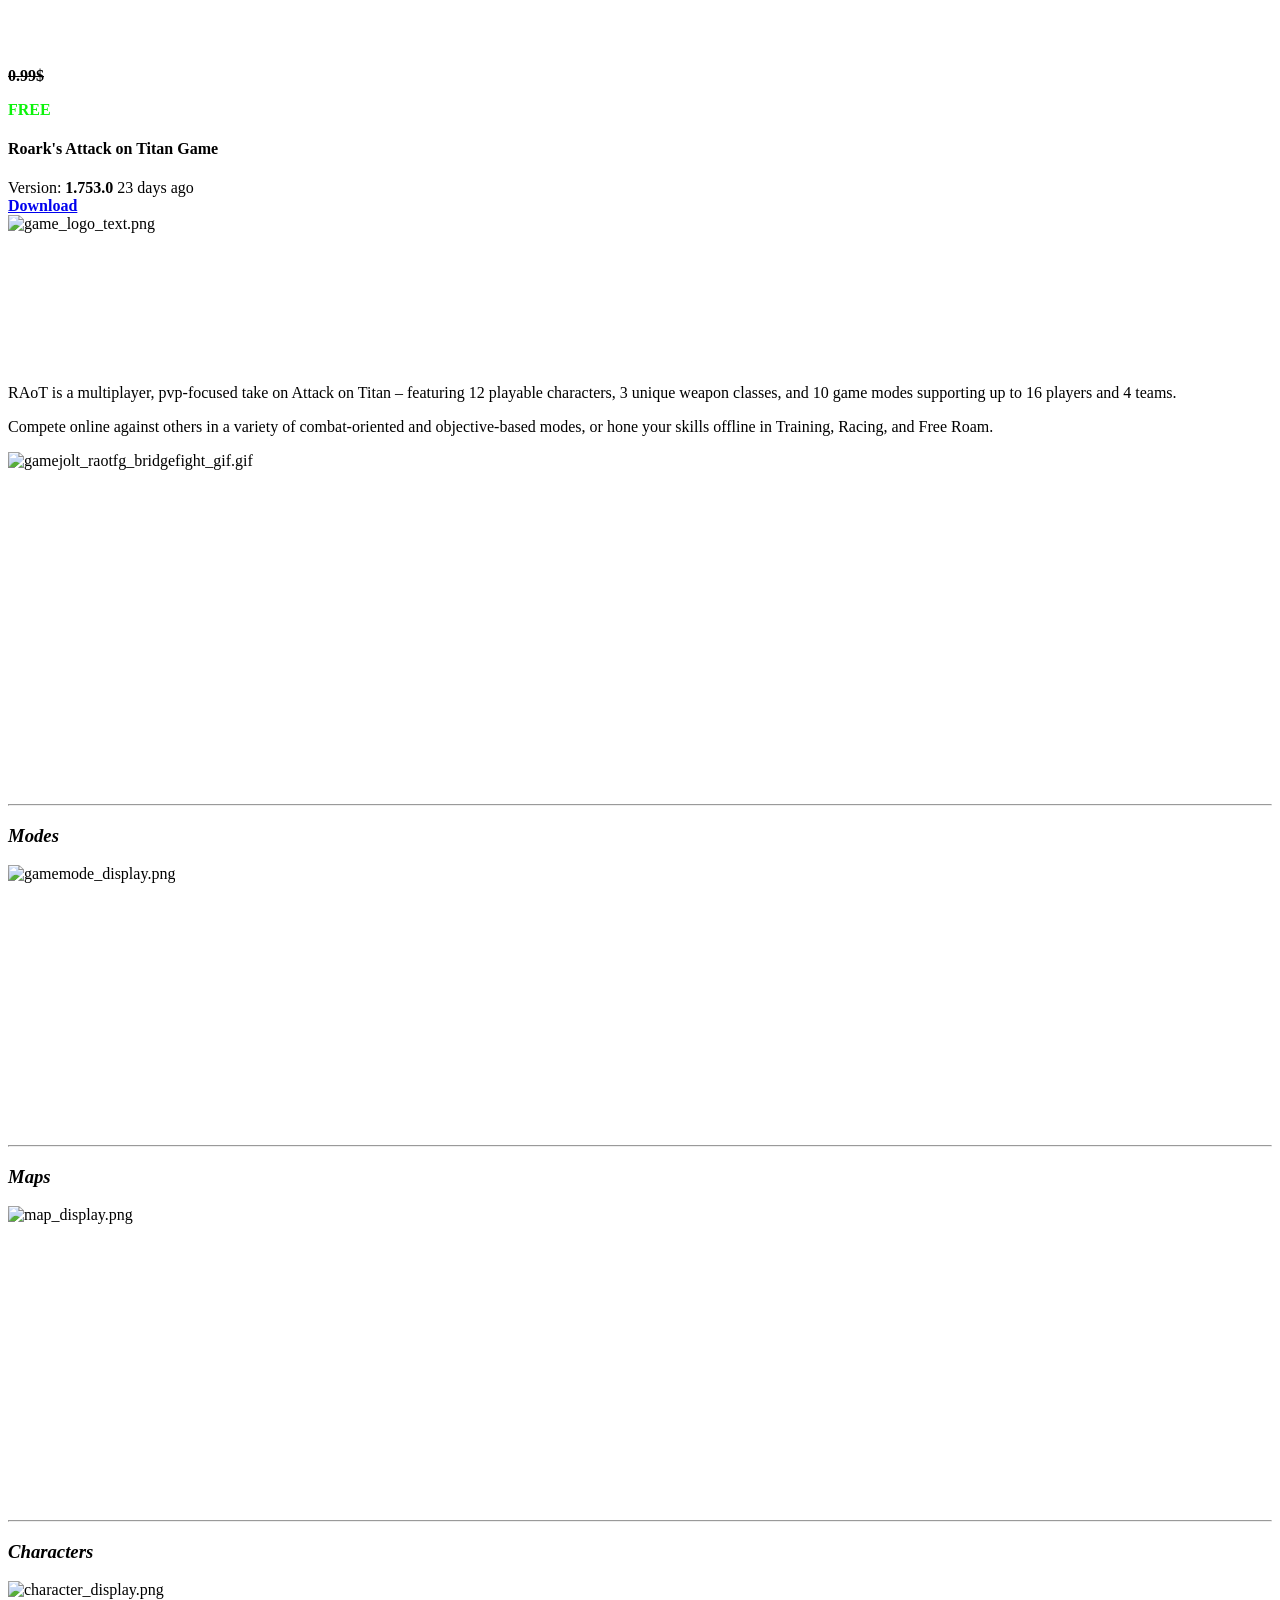
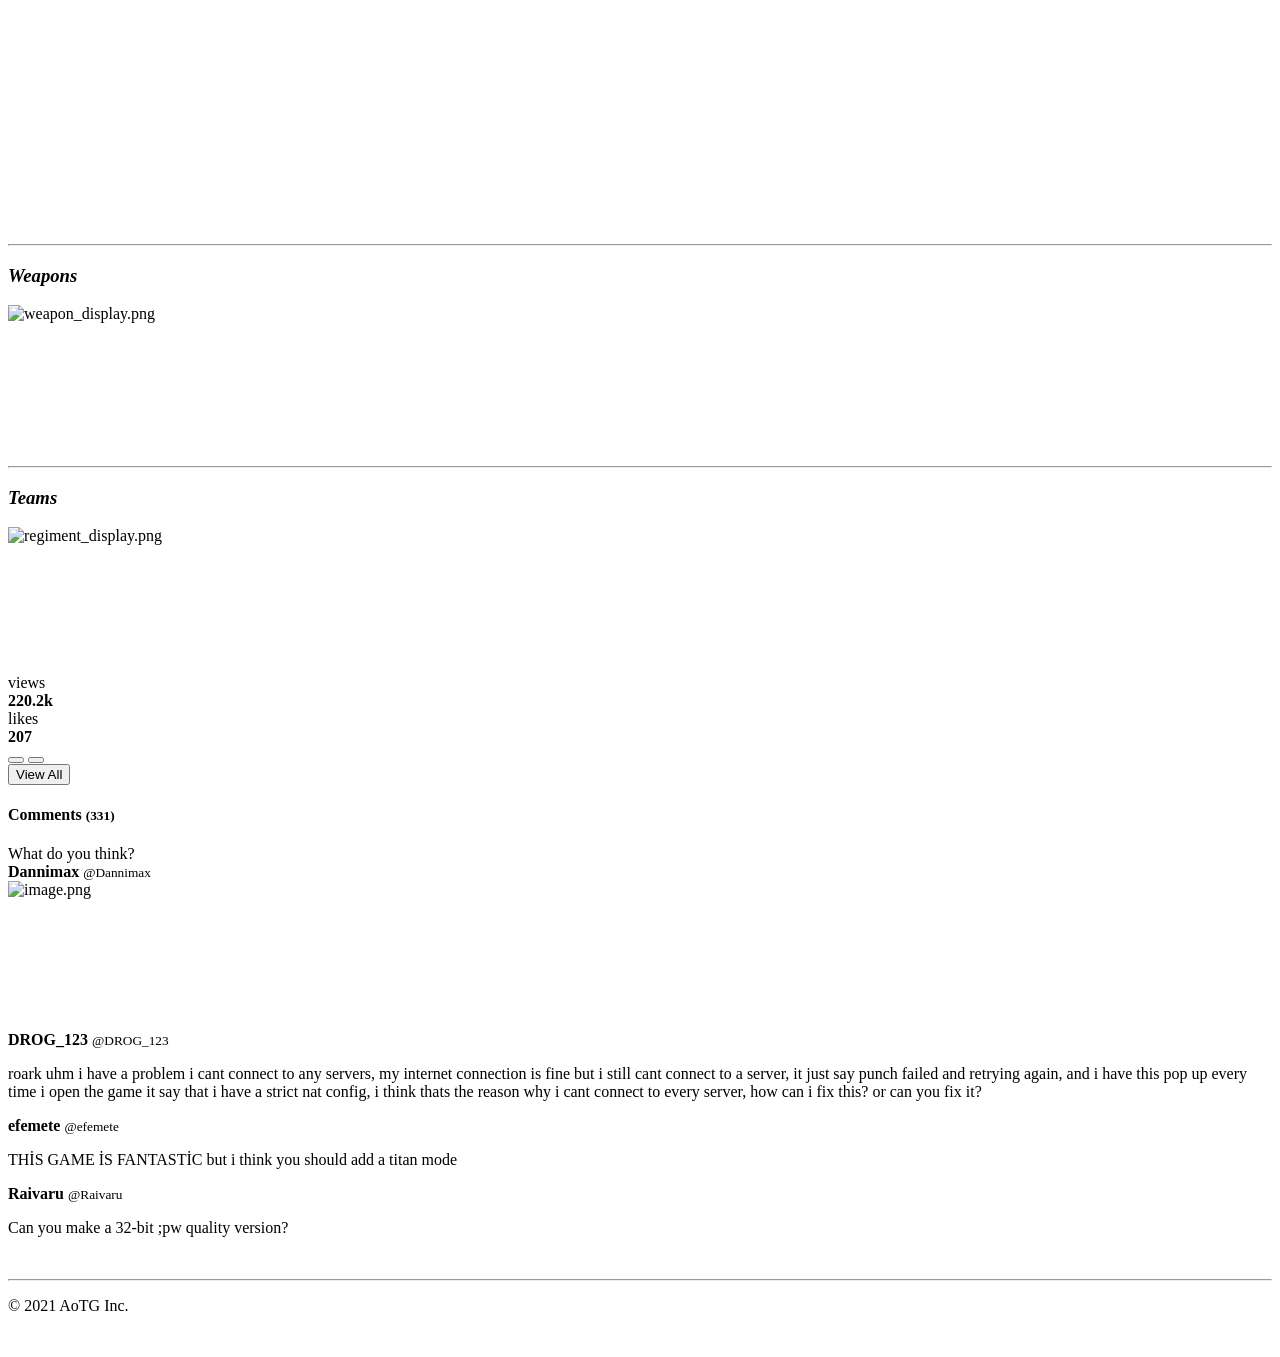
==== commit bfc0fe98: "Add files via upload" ====
--- a/index.html
+++ b/index.html
@@ -1,409 +1,311 @@
-
-
-<!DOCTYPE html>
-<html lang="en">
-    <title>Website Name</title>
-    <meta content="Embed Title" property="og:title">
-  <meta content="Site Description" property="og:description">
-    <meta content="https://embed.com/this-is-the-site-url" property="og:url">
-    <meta content="https://embed.com/embedimage.png" property="og:image">
-    <meta content="#43B581" data-react-helmet="true" name="theme-color">
-   <head>
-      <!-- basic -->
-      <meta charset="utf-8">
-      <meta http-equiv="X-UA-Compatible" content="IE=edge">
-      <!-- mobile metas -->
-      <meta name="viewport" content="width=device-width, initial-scale=1">
-      <meta name="viewport" content="initial-scale=1, maximum-scale=1">
-      <!-- site metas -->
-      <title>Radiance</title>
-      <meta name="keywords" content="">
-      <meta name="description" content="">
-      <meta name="author" content="">
-      <!-- bootstrap css -->
-      <link rel="stylesheet" href="css/bootstrap.min.css">
-      <!-- style css -->
-      <link rel="stylesheet" href="css/style.css">
-      <!-- Responsive-->
-      <link rel="stylesheet" href="css/responsive.css">
-      <link rel="stylesheet" href="css/owl.carousel.min.css">
-      <!-- fevicon -->
-      <link rel="icon" href="images/fevicon.png" type="image/gif" />
-      <!-- Scrollbar Custom CSS -->
-      <link rel="stylesheet" href="css/jquery.mCustomScrollbar.min.css">
-      <!-- Tweaks for older IEs-->
-      <link rel="stylesheet" href="https://netdna.bootstrapcdn.com/font-awesome/4.0.3/css/font-awesome.css">
-      <link rel="stylesheet" href="https://cdnjs.cloudflare.com/ajax/libs/fancybox/2.1.5/jquery.fancybox.min.css" media="screen">
-      <!--[if lt IE 9]>
-      <script src="https://oss.maxcdn.com/html5shiv/3.7.3/html5shiv.min.js"></script>
-      <script src="https://oss.maxcdn.com/respond/1.4.2/respond.min.js"></script><![endif]-->
-   </head>
-   <!-- body -->
-   <body class="main-layout">
-      <!-- loader  -->
-      <div class="loader_bg">
-         <div class="loader"><img src="images/loading.gif" alt="#" /></div>
-      </div>
-      <!-- end loader -->
-      <!-- header -->
-      <header>
-         <!-- header inner -->
-         <div class="header_bg">
-            <div class="header">
-               <div class="container">
-                  <div class="row">
-                     <div class="col-xl-3 col-lg-3 col-md-3 col-sm-3 col logo_section">
-                        <div class="full">
-                           <div class="center-desk">
-                              <div class="logo">
-                                 <a href="index.html"><img src="images/logo.png" alt="#" /></a>
-                              </div>
-                           </div>
-                        </div>
-                     </div>
-                     <div class="col-xl-9 col-lg-9 col-md-9 col-sm-9">
-                        <ul class="costomer">
-                        </ul>
-                     </div>
-                  </div>
-               </div>
-            </div>
-            <!-- end header inner -->
-            <!-- end header -->
-            <!-- banner -->
-            <section class="banner_main">
-               <div class="container-fluid">
-                  <div class="row d_flex">
-                     <div class="col-md-5">
-                        <div class="text-bg">
-                           <span>Download <br> Free software</span>
-                           <h1>landing pages</h1>
-                           <p>It is a long established fact that a reader will be distracted by the readable content of a page when looking at its layout. The point of using Lorem Ipsum is that it has a more-or-less normal distribution of letters,</p>
-                           <a href="#">Get Started</a>
-                        </div>
-                     </div>
-                     <div class="col-md-7">
-                        <div class="text-img">
-                           <figure><img src="images/img.png" /></figure>
-                        </div>
-                     </div>
-                  </div>
-               </div>
-            </section>
-         </div>
-      </header>
-      <!-- end banner -->
-      <!-- three_box  -->
-      <div id="service" class="three_box">
-         <div class="container">
-            <div class="row">
-               <div class="col-xl-4 col-lg-4 col-md-4 col-sm-12">
-                  <div class="Soft-box">
-                     <i><img src="images/service1.png" alt="#" /></i>
-                     <h3> Software</h3>
-                     <p>It is a long established fact that a reader will be distracted by the readable contentt has a more-or-less norf letters,</p>
-                  </div>
-               </div>
-               <div class="col-xl-4 col-lg-4 col-md-4 col-sm-12">
-                  <div class="Soft-box">
-                     <i><img src="images/service2.png" alt="#" /></i>
-                     <h3>For Mobile</h3>
-                     <p>It is a long established fact that a reader will be distracted by the readable contentt has a more-or-less norf letters,</p>
-                  </div>
-               </div>
-               <div class="col-xl-4 col-lg-4 col-md-4 col-sm-12">
-                  <div class="Soft-box">
-                     <i><img src="images/service3.png" alt="#" /></i>
-                     <h3>For Computer</h3>
-                     <p>It is a long established fact that a reader will be distracted by the readable contentt has a more-or-less norf letters,</p>
-                  </div>
-               </div>
-            </div>
-         </div>
-      </div>
-      <!-- end three_box -->
-      <!-- weare -->
-      <div id="why" class="weare">
-         <div class="container">
-            <div class="row">
-               <div class="col-md-12">
-                  <div class="titlepage">
-                     <h2>Who <span class="white">We Are</span></h2>
-                  </div>
-               </div>
-            </div>
-            <div class="row">
-               <div class="col-md-12">
-                  <div class="main_weare">
-                     <div class="row">
-                        <div class="col-xl-5 col-lg-5 col-md-5 col-sm-12">
-                           <div id="box_ho" class="weare-img_box">
-                              <figure><img src="images/why1.png" alt="#" /></figure>
-                           </div>
-                        </div>
-                        <div class="col-xl-7 col-lg-7 col-md-7 col-sm-12">
-                           <div class="weare-box">
-                              <h3>middle of text.</h3>
-                              <p>There are many variations of passages of Lorem Ipsum available, but the majority have suffered alteration in some form, by injected humour, or randomised words which don't look even slightly believable. If you are going to use a passage of Lorem Ipsum, you need to be sure there isn't anything embarrassing hidden in the middle of text. All the Lorem Ipsum generators on the Internet tend to repeat</p>
-                              <a class="read_more bg" href="#">Read More</a>
-                           </div>
-                        </div>
-                     </div>
-                  </div>
-                  <div class="main_weare2 ">
-                     <div class="row">
-                        <div class="col-xl-5 col-lg-5 col-md-5 col-sm-12">
-                           <div id="box_ho" class="weare-img_box">
-                              <figure><img src="images/why2.png" alt="#" /></figure>
-                           </div>
-                        </div>
-                        <div class="col-xl-7 col-lg-7 col-md-7 col-sm-12">
-                           <div class="weare-box">
-                              <h3>middle of text.</h3>
-                              <p>There are many variations of passages of Lorem Ipsum available, but the majority have suffered alteration in some form, by injected humour, or randomised words which don't look even slightly believable. If you are going to use a passage of Lorem Ipsum, you need to be sure there isn't anything embarrassing hidden in the middle of text. All the Lorem Ipsum generators on the Internet tend to repeat</p>
-                              <a class="read_more bg" href="#">Read More</a>
-                           </div>
-                        </div>
-                     </div>
-                  </div>
-               </div>
-            </div>
-         </div>
-      </div>
-      <!-- end weare -->
-      <!-- testimonial -->
-      <div class="testimonial">
-         <div class="container">
-            <div class="row">
-               <div class="col-md-12">
-                  <div class="titlepage">
-                     <h2>Clients <span class="white">Testimonial</span></h2>
-                     <p>use a passage of Lorem Ipsum, you need to be sure there isn't anything embarrassing hidden in the<br>
-                        middle of text. All the Lorem Ipsum generators on the
-                     </p>
-                  </div>
-               </div>
-            </div>
-            <section id="demos">
-               <div class="row">
-                  <div class="col-md-12">
-                     <div class="owl-carousel owl-theme">
-                        <div class="item">
-                           <span></span>
-                           <h3>when looking </h3>
-                           <p>It is a long established fact that a reader will be distracted by the readable content of a page when looking at its layout. The point of using Lorem Ipsum is that it has a more-or-less normal distribution of letters,</p>
-                        </div>
-                        <div class="item">
-                           <span></span>
-                           <h3>when looking </h3>
-                           <p>It is a long established fact that a reader will be distracted by the readable content of a page when looking at its layout. The point of using Lorem Ipsum is that it has a more-or-less normal distribution of letters,</p>
-                        </div>
-                        <div class="item">
-                           <span></span>
-                           <h3>when looking </h3>
-                           <p>It is a long established fact that a reader will be distracted by the readable content of a page when looking at its layout. The point of using Lorem Ipsum is that it has a more-or-less normal distribution of letters,</p>
-                        </div>
-                        <div class="item">
-                           <span></span>
-                           <h3>when looking </h3>
-                           <p>It is a long established fact that a reader will be distracted by the readable content of a page when looking at its layout. The point of using Lorem Ipsum is that it has a more-or-less normal distribution of letters,</p>
-                        </div>
-                        <div class="item">
-                           <span></span>
-                           <h3>when looking </h3>
-                           <p>It is a long established fact that a reader will be distracted by the readable content of a page when looking at its layout. The point of using Lorem Ipsum is that it has a more-or-less normal distribution of letters,</p>
-                        </div>
-                        <div class="item">
-                           <span></span>
-                           <h3>when looking </h3>
-                           <p>It is a long established fact that a reader will be distracted by the readable content of a page when looking at its layout. The point of using Lorem Ipsum is that it has a more-or-less normal distribution of letters,</p>
-                        </div>
-                        <div class="item">
-                           <span></span>
-                           <h3>when looking </h3>
-                           <p>It is a long established fact that a reader will be distracted by the readable content of a page when looking at its layout. The point of using Lorem Ipsum is that it has a more-or-less normal distribution of letters,</p>
-                        </div>
-                     </div>
-                  </div>
-               </div>
-            </section>
-         </div>
-      </div>
-      <!-- end testimonial -->
-      <!-- Asked -->
-      <div  class="asked_main">
-         <div class="container">
-            <div class="row">
-               <div class="col-md-12">
-                  <div class="titlepage">
-                     <h2>Frequently Asked <span class="white"> Questions</span></h2>
-                  </div>
-               </div>
-            </div>
-         </div>
-         <div class="container-fluid">
-            <div class="row">
-               <div class="col-md-6">
-                  <div class="ask_img">
-                     <figure><img src="images/ask.jpg" alt="#"/></figure>
-                  </div>
-               </div>
-               <div class="col-md-6">
-                  <div class="ask_box">
-                     <div class="simpaly">
-                        <div class="slider"><span>+</span><a href="#">
-                           Why is simply dummy text of the printing my text of the</a>
-                        </div>
-                        <div class="content">
-                           <p> It is a long established fact that a reader will be distracted by the readable content of a page when looking at its l
-                              ore-or-less normal distribution of letters, as opposed to using 'Content here, content here', making it look like readable English. Many desktop publishing packages 
-                           </p>
-                        </div>
-                     </div>
-                     <div class="simpaly">
-                        <div class="slider"><span>+</span><a href="#">
-                           Why is simply dummy text of the printing my text of the</a>
-                        </div>
-                        <div class="content">
-                           <p> It is a long established fact that a reader will be distracted by the readable content of a page when looking at its l
-                              ore-or-less normal distribution of letters, as opposed to using 'Content here, content here', making it look like readable English. Many desktop publishing packages 
-                           </p>
-                        </div>
-                     </div>
-                     <div class="simpaly">
-                        <div class="slider"><span>+</span><a href="#">
-                           Why is simply dummy text of the printing my text of the</a>
-                        </div>
-                        <div class="content">
-                           <p> It is a long established fact that a reader will be distracted by the readable content of a page when looking at its l
-                              ore-or-less normal distribution of letters, as opposed to using 'Content here, content here', making it look like readable English. Many desktop publishing packages 
-                           </p>
-                        </div>
-                     </div>
-                     <div class="simpaly">
-                        <div class="slider"><span>+</span><a href="#">
-                           Why is simply dummy text of the printing my text of the</a>
-                        </div>
-                        <div class="content">
-                           <p> It is a long established fact that a reader will be distracted by the readable content of a page when looking at its l
-                              ore-or-less normal distribution of letters, as opposed to using 'Content here, content here', making it look like readable English. Many desktop publishing packages 
-                           </p>
-                        </div>
-                     </div>
-                     <div class="simpaly">
-                        <div class="slider"><span>+</span><a href="#">
-                           Why is simply dummy text of the printing my text of the</a>
-                        </div>
-                        <div class="content">
-                           <p> It is a long established fact that a reader will be distracted by the readable content of a page when looking at its l
-                              ore-or-less normal distribution of letters, as opposed to using 'Content here, content here', making it look like readable English. Many desktop publishing packages 
-                           </p>
-                        </div>
-                     </div>
-                  </div>
-               </div>
-            </div>
-         </div>
-      </div>
-      </div>
-      <!-- end Asked -->
-      <!-- contact testimonial-->
-      <div id="contact" class="contact">
-         <div class="container">
-            <div class="row">
-               <div class="col-md-6">
-                  <div class="titlepage">
-                     <h2>Contact <span class="white">Us</span></h2>
-                  </div>
-                  <div class="cont">
-                     <span>Now Started 
-                     Download </br>
-                     Free Landing page</span>
-                     <a href="#">Download</a>
-                  </div>
-               </div>
-               <div class="col-md-6">
-                  <form class="main_form">
-                     <div class="row">
-                        <div class="col-sm-12">
-                           <input class="contactus" placeholder="Full Name" type="text" name="
-                              Full Name">
-                        </div>
-                        <div class="col-sm-12">
-                           <input class="contactus" placeholder="Email" type="text" name=" Email">
-                        </div>
-                        <div class="col-sm-12">
-                           <input class="contactus" placeholder="Phone" type="text" name="Phone">
-                        </div>
-                        <div class="col-sm-12">
-                           <textarea class="textarea" placeholder="Message" type="text" name="Message"></textarea>
-                        </div>
-                        <div class="col-sm-12">
-                           <button class="send">Send</button>
-                        </div>
-                     </div>
-                  </form>
-               </div>
-            </div>
-         </div>
-      </div>
-      <!-- end contact -->
-      <!--  footer -->
-      <footer>
-         <div class="footer">
-            <div class="container">
-               <div class="row">
-                  <div class="col-md-12">
-                     <p>© 2019 All Rights Reserved. <a href="https://html.design/">Free html Templates</a></p>
-                  </div>
-               </div>
-            </div>
-         </div>
-      </footer>
-      <!-- end footer -->
-      <!-- Javascript files-->
-      <script src="js/jquery.min.js"></script>
-      <script src="js/popper.min.js"></script>
-      <script src="js/bootstrap.bundle.min.js"></script>
-      <script src="js/jquery-3.0.0.min.js"></script>
-      <script src="js/plugin.js"></script>
-      <!-- sidebar -->
-      <script src="js/jquery.mCustomScrollbar.concat.min.js"></script>
-      <script src="js/custom.js"></script>
-      <script src="js/owl.carousel.min.js"></script>
-      <script src="https:cdnjs.cloudflare.com/ajax/libs/fancybox/2.1.5/jquery.fancybox.min.js"></script>
-      <script>
-         $(document).ready(function() {
-           var owl = $('.owl-carousel');
-           owl.owlCarousel({
-             margin: 10,
-             nav: true,
-             loop: true,
-             responsive: {
-               0: {
-                 items: 1
-               },
-               600: {
-                 items: 2
-               },
-               1000: {
-                 items: 3
-               }
-             }
-           })
-         })
-      </script>
-      
-      <script>
-         $('.content').hide();
-         
-         $('.slider').click(function() {
-         $(this).next('.content').slideToggle();
-         this.toggle = !this.toggle;
-         $(this).children("span").text(this.toggle ? "-" : "+");
-         return false;
-         });
-      </script>
-   </body>
-</html>
-
+<html lang="en" xmlns:fb="http://www.facebook.com/2008/fbml" xmlns:og="http://opengraphprotocol.org/schema/"><head><meta http-equiv="Content-Type" content="text/html; charset=UTF-8">
+		
+		<meta http-equiv="Content-Security-Policy" content="block-all-mixed-content">
+
+		
+
+		<meta name="viewport" content="width=device-width, initial-scale=1">
+		<meta name="HandheldFriendly" content="True">
+		<meta name="theme-color" content="#191919">
+		<meta name="apple-mobile-web-app-status-bar-style" content="black-translucent">
+
+		
+		<!-- Add to homescreen for Chrome on Android -->
+		<meta name="mobile-web-app-capable" content="yes">
+
+		<!-- Add to homescreen for Safari on iOS -->
+		<meta name="apple-mobile-web-app-capable" content="yes">
+		<meta name="apple-mobile-web-app-title" content="Game Jolt">
+		<link rel="apple-touch-icon-precomposed" href="https://s.gjcdn.net/assets/apple-touch-icon-precomposed.cbbecdd0.png">
+
+		<!-- Tile icon for Win8 (144x144 + tile color) -->
+		<meta name="msapplication-TileImage" content="https://s.gjcdn.net/assets/ms-touch-icon-144x144-precomposed.e960e53b.png">
+		<meta name="msapplication-TileColor" content="#191919">
+		
+
+		<!-- http://blogs.windows.com/windows_phone/b/wpdev/archive/2012/11/15/adapting-your-webkit-optimized-site-for-internet-explorer-10.aspx#step5 -->
+		<meta name="msapplication-tap-highlight" content="no">
+
+		<script type="text/javascript" async="" src="./assets/analytics.js.download"></script><script type="text/javascript" async="" src="./assets/js"></script><script>
+			window._gjStartTime = Date.now();
+		</script>
+
+		<script type="text/javascript">
+			if (navigator.userAgent.match(/IEMobile\/10\.0/)) {
+				var msViewportStyle = document.createElement('style');
+				msViewportStyle.appendChild(
+					document.createTextNode('@-ms-viewport{width:auto!important}')
+				);
+				document.getElementsByTagName('head')[0].appendChild(msViewportStyle);
+			}
+		</script>
+
+		<title>Roark's Attack on Titan Fan Game by Roark - Game Jolt</title>
+
+		<!-- FB -->
+		<meta property="fb:app_id" content="410666682312265">
+		<meta property="og:site_name" content="Game Jolt">
+		<meta property="fb:admins" content="1070315546">
+		
+
+		<!-- Twitter -->
+		<meta name="twitter:site" content="@gamejolt">
+	<meta name="theme-color" content="#191919"><link rel="manifest" href="https://s.gjcdn.net/manifest.603b87959743210bc80a06f316ce44b4.json"><link rel="shortcut icon" href="https://s.gjcdn.net/favicon.png"><link href="./assets/app.app.545a8877.css" rel="stylesheet"><link rel="stylesheet" type="text/css" href="./assets/app.routeDiscoverGamesView.f32be762.css"><script charset="utf-8" src="./assets/app.routeDiscoverGamesView.9f2f0afb.js.download"></script><link rel="stylesheet" type="text/css" href="./assets/app.shell.14a1471c.css"><script charset="utf-8" src="./assets/app.shell.2208feb3.js.download"></script><link rel="stylesheet" type="text/css" href="./assets/app.shell.14a1471c(1).css"><link rel="stylesheet" type="text/css" href="./assets/app.shell.14a1471c(2).css"><link rel="stylesheet" type="text/css" href="./assets/app.shell.14a1471c(3).css"><link rel="stylesheet" type="text/css" href="./assets/app.shell.14a1471c(4).css"><link rel="stylesheet" type="text/css" href="./assets/app.shell.14a1471c(5).css"></head>
+
+	<body class="" id="root" data-new-gr-c-s-check-loaded="14.1012.0" data-gr-ext-installed="">
+		<div><div><!----> <div id="shell" class=""><div data-v-054be49e="" class="-layer"><!----> <div id="shell-body" class="" data-v-054be49e=""><div class="shell-body-main"><div id="content"><div data-v-64979125=""><div class="route-discover-games-view"><div data-v-ce8d3f02=""><div data-v-ce8d3f02=""><!----> <header data-v-e562ba6c="" class="section page-header has-controls has-spotlight has-nav" data-v-ce8d3f02=""><section data-v-e562ba6c="" class="section page-header-cover fill-darker has-cover-image has-cover-buttons"><div data-v-e562ba6c="" class="-cover-img"><div data-v-1dc3565f="" data-v-e562ba6c="" class="media-item-cover-container" style="position: relative;"><section data-v-1dc3565f="" class="section media-item-cover loaded"><div data-v-1dc3565f="" class="media-item-cover-img"><div data-v-7247daef="" data-v-1dc3565f="" class="media-item-backdrop -backdrop" style="height: 450.135px;"><div data-v-7247daef="" class="-color" style="background-color: rgb(92, 95, 88);"></div> <img data-v-1dc3565f="" class="img-responsive" src="./assets/613147-crop0_79_2334_663-xivbt5cz-v4.webp" alt="" data-v-7247daef="" style=""></div></div> <div data-v-1dc3565f="" class="media-item-cover-content"></div></section><div dir="ltr" class="resize-sensor" style="pointer-events: none; position: absolute; inset: 0px; overflow: hidden; z-index: -1; visibility: hidden; max-width: 100%;"><div class="resize-sensor-expand" style="pointer-events: none; position: absolute; inset: 0px; overflow: hidden; z-index: -1; visibility: hidden; max-width: 100%;"><div style="position: absolute; left: 0px; top: 0px; transition: all 0s ease 0s; width: 1809px; height: 461px;"></div></div><div class="resize-sensor-shrink" style="pointer-events: none; position: absolute; inset: 0px; overflow: hidden; z-index: -1; visibility: hidden; max-width: 100%;"><div style="position: absolute; left: 0px; top: 0px; transition: all 0s ease 0s; width: 200%; height: 200%;"></div></div></div></div></div> <div data-v-e562ba6c="" class="page-header-cover-buttons"><div data-v-e562ba6c="" class="page-header-cover-buttons-inner"><svg data-v-e562ba6c="" viewBox="0 0 10 10" class="page-header-cover-buttons-edge -left"><path data-v-e562ba6c="" d="
+					M0,0
+					L10,0
+					L10,10
+					C5,10 5,0 0,0
+					z
+				"></path></svg> <svg data-v-e562ba6c="" viewBox="0 0 10 10" class="page-header-cover-buttons-edge -right"><path data-v-e562ba6c="" d="
+					M10,0
+					L0,0
+					L0,10
+					C5,10 5,0 10,0
+					z
+				"></path></svg> <div data-v-1338bf12="" class="game-cover-buttons" data-v-e562ba6c=""><div data-v-1338bf12=""><!----> </div></div> <!----></div></div> <div data-v-e562ba6c="" class="container"><div data-v-e562ba6c="" class="row"><div data-v-e562ba6c="" class="col-xs-12"><div data-v-e562ba6c="" class="page-header-content">    <h1 data-v-e562ba6c="" class=""><a href="#" class="router-link-exact-active router-link-active" data-v-e562ba6c="">
+					Roark's Attack on Titan Game
+				</a></h1> <div data-v-e562ba6c=""> </div></div></div></div> <div data-v-e562ba6c="" class="page-header-spotlight"><div data-v-13784b8c="" data-v-7d44678b="" id="popper-2" class="popper -block" data-v-e562ba6c=""><a data-v-70e33a56="" href="#" class="user-avatar" data-v-13784b8c=""><span data-v-31fe989c="" data-v-70e33a56="" class="user-avatar-img"><img data-v-31fe989c="" src="./assets/1816997-yyhuzjxp-v4.webp" alt="" class="img-responsive"></span></a> <!----> <!----></div></div></div></section> <div data-v-e562ba6c=""><div data-v-1d9c81c2="" data-v-e562ba6c=""><div data-v-1d9c81c2="" class="gj-scroll-affix-placeholder" style="height: 63px;"></div> <div data-v-1d9c81c2="" class="scroll-affix-container gj-scroll-affixed -anchor-top" style="width: 1799px;"><section data-v-e562ba6c="" class="section page-header-nav"><div data-v-e562ba6c="" class="container"><div data-v-e562ba6c="" class="row"><div data-v-e562ba6c="" class="col-xs-12"><div data="" <="" span=""> <!----> <!----> </div></div></div></div></section></div></div></div></header></div></div> <div data-v-52bd9028="" class="route-game-overview" data-v-ce8d3f02=""><div data-v-1f94f1a0="" data-v-5680785b="" data-v-52bd9028="" class="scroll-scroller media-bar fill-darker -thin -horizontal" style="--default-hover:#484852; --modal-hover:#65666f;"><div data-v-1f94f1a0=""></div></div> <section data-v-52bd9028="" class="section section-thin fill-backdrop"><!----> <div data-v-06e11b12="" data-v-52bd9028="" class="container-xl"><div data-v-06e11b12="" class="-row"><div data-v-06e11b12="" class="-main">   <!----> <div data-v-52bd9028="" data-v-06e11b12="" id="game-releases"><!----> <!----> <div data-v-52bd9028="" class="lazy-placeholder-resolved" data-v-06e11b12=""><div data-v-52bd9028="" class="lazy-placeholder -package-placeholder" style="height: 135px;"></div> <!----> <div data-v-52bd9028=""><div data-v-7fb65408="" data-v-52bd9028="" class="card fill-darkest game-package-card" id="game-package-card-608942"><!----> <div data-v-7fb65408="" class="game-package-card-pricing fill-gray"><div data-v-7fb65408=""><strong data-v-7fb65408="" class="game-package-card-pricing-amount text-upper">      <p style="text-decoration: line-through;">
+         0.99$
+      </p> <p style="color:#0CF30B" ;="">FREE</p>
+</strong></div></div>
+ <!----> <div data-v-7fb65408="" class="card-title"><h4 data-v-7fb65408="">
+			Roark's Attack on Titan Game
+		</h4></div> <div data-v-7fb65408="" class="card-meta card-meta-sm"><!----> <span data-v-7fb65408="" class="jolticon jolticon-windows"></span><span data-v-7fb65408="" class="jolticon jolticon-mac"></span><span data-v-7fb65408="" class="jolticon jolticon-linux"></span> <span data-v-7fb65408="" class="dot-separator"></span> <span data-v-7fb65408="">Version:</span> <strong data-v-7fb65408="">1.753.0</strong> <span data-v-7fb65408="" class="dot-separator"></span> <span data-v-7fb65408="" title="May 9, 2021 1:36:53 AM">23 days ago</span></div> <!----> <!----> <!----> <div data-v-7fb65408="" class="card-controls"><a href="http://bit.ly/RAoT" class="button"><strong>Download<strong></strong></strong></a>
+ <!----> <!----> <!----></div> <div data-v-1cea5868="" data-v-7fb65408="" class="expand package-card-well-expander"><!----></div></div></div> <!----></div></div> <!----> <div data-v-52bd9028="" data-v-06e11b12="" class="sheet sheet-elevate"><div data-v-52bd9028="" data-v-06e11b12=""><div data-v-139397ca="" data-v-52bd9028="" class="fade-collapse" data-v-06e11b12=""><div data-v-139397ca="" class="-fade"></div> <div data-v-6e52f394="" data-v-52bd9028="" class="content-viewer game-description-content" data-v-139397ca=""><div data-v-6e52f394=""><div data-v-b229fa8a="" data-v-ab099602="" class="base-content-component"><!----> <div data-v-ab099602="" data-v-b229fa8a="" class="media-item" style="align-items: center;"><div data-v-ab099602="" class="media-item-container -zoomable" data-v-b229fa8a="" style="height: 152.75px; max-width: 2048px; max-height: 512px; width: 611px;"><div data-v-7247daef="" data-v-ab099602="" class="media-item-backdrop -lg"><div data-v-7247daef="" class="-color -lg"></div> <div data-v-ab099602="" data-v-7247daef="" rel="nofollow noopener" target="_blank" class="-img-container"><img data-v-ab099602="" class="img-responsive content-image" src="./assets/6807574-ll-5uyytkca-v4.webp" alt="game_logo_text.png" title="game_logo_text.png" data-v-7247daef=""></div></div> <!----></div> <!----></div></div><p><span>RAoT is a multiplayer, pvp-focused take on Attack on Titan – featuring 12 playable characters, 3 unique weapon classes, and 10 game modes supporting up to 16 players and 4 teams.</span></p><p><span>Compete online against others in a variety of combat-oriented and objective-based modes, or hone your skills offline in Training, Racing, and Free Roam.</span></p><div data-v-b229fa8a="" data-v-ab099602="" class="base-content-component"><!----> <div data-v-ab099602="" data-v-b229fa8a="" class="media-item" style="align-items: center;"><div data-v-ab099602="" class="media-item-container -zoomable" data-v-b229fa8a="" style="height: 343.688px; max-width: 800px; max-height: 450px; width: 611px;"><div data-v-7247daef="" data-v-ab099602="" class="media-item-backdrop -lg"><div data-v-7247daef="" class="-color -lg" style="background-color: rgb(71, 76, 70);"></div> <div data-v-ab099602="" data-v-7247daef="" rel="nofollow noopener" target="_blank" class="-img-container"><img data-v-ab099602="" data-v-7247daef="" src="./assets/gamejolt_raotfg_bridgefight_gif-4sgvm7tv.gif" alt="gamejolt_raotfg_bridgefight_gif.gif" title="gamejolt_raotfg_bridgefight_gif.gif" class="img-responsive content-image"></div></div> <!----></div> <!----></div></div><div data-v-b229fa8a="" data-v-ab099602="" class="base-content-component"><!----> </div><hr><h3><p><em><span>Modes</span></em></p></h3><div data-v-b229fa8a="" data-v-ab099602="" class="base-content-component"><!----> <div data-v-ab099602="" data-v-b229fa8a="" class="media-item" style="align-items: center;"><div data-v-ab099602="" class="media-item-container -zoomable" data-v-b229fa8a="" style="height: 271.556px; max-width: 1440px; max-height: 640px; width: 611px;"><div data-v-7247daef="" data-v-ab099602="" class="media-item-backdrop -lg"><div data-v-7247daef="" class="-color -lg"></div> <div data-v-ab099602="" data-v-7247daef="" rel="nofollow noopener" target="_blank" class="-img-container"><img data-v-ab099602="" class="img-responsive content-image" src="./assets/6808764-ll-ukjvbpqz-v4.webp" alt="gamemode_display.png" title="gamemode_display.png" data-v-7247daef=""></div></div> <!----></div> <!----></div></div><hr><h3><p><em><span>Maps</span></em></p></h3><div data-v-b229fa8a="" data-v-ab099602="" class="base-content-component"><!----> <div data-v-ab099602="" data-v-b229fa8a="" class="media-item" style="align-items: center;"><div data-v-ab099602="" class="media-item-container -zoomable" data-v-b229fa8a="" style="height: 305.5px; max-width: 1280px; max-height: 640px; width: 611px;"><div data-v-7247daef="" data-v-ab099602="" class="media-item-backdrop -lg"><div data-v-7247daef="" class="-color -lg"></div> <div data-v-ab099602="" data-v-7247daef="" rel="nofollow noopener" target="_blank" class="-img-container"><img data-v-ab099602="" class="img-responsive content-image" src="./assets/6810107-ll-wprbhbaa-v4.webp" alt="map_display.png" title="map_display.png" data-v-7247daef=""></div></div> <!----></div> <!----></div></div><hr><h3><p><em><span>Characters</span></em></p></h3><div data-v-b229fa8a="" data-v-ab099602="" class="base-content-component"><!----> <div data-v-ab099602="" data-v-b229fa8a="" class="media-item" style="align-items: center;"><div data-v-ab099602="" class="media-item-container -zoomable" data-v-b229fa8a="" style="height: 254.583px; max-width: 1344px; max-height: 560px; width: 611px;"><div data-v-7247daef="" data-v-ab099602="" class="media-item-backdrop -lg"><div data-v-7247daef="" class="-color -lg"></div> <div data-v-ab099602="" data-v-7247daef="" rel="nofollow noopener" target="_blank" class="-img-container"><img data-v-ab099602="" class="img-responsive content-image" src="./assets/6807657-ll-5t492gqu-v4.webp" alt="character_display.png" title="character_display.png" data-v-7247daef=""></div></div> <!----></div> <!----></div></div><hr><h3><p><em><span>Weapons</span></em></p></h3><div data-v-b229fa8a="" data-v-ab099602="" class="base-content-component"><!----> <div data-v-ab099602="" data-v-b229fa8a="" class="media-item" style="align-items: center;"><div data-v-ab099602="" class="media-item-container -zoomable" data-v-b229fa8a="" style="height: 152.75px; max-width: 1216px; max-height: 304px; width: 611px;"><div data-v-7247daef="" data-v-ab099602="" class="media-item-backdrop -lg"><div data-v-7247daef="" class="-color -lg"></div> <div data-v-ab099602="" data-v-7247daef="" rel="nofollow noopener" target="_blank" class="-img-container"><img data-v-ab099602="" class="img-responsive content-image" src="./assets/6808762-ll-uxmn9gjx-v4.webp" alt="weapon_display.png" title="weapon_display.png" data-v-7247daef=""></div></div> <!----></div> <!----></div></div><hr><h3><p><em><span>Teams</span></em></p></h3><div data-v-b229fa8a="" data-v-ab099602="" class="base-content-component"><!----> <div data-v-ab099602="" data-v-b229fa8a="" class="media-item" style="align-items: center;"><div data-v-ab099602="" class="media-item-container -zoomable" data-v-b229fa8a="" style="height: 146.067px; max-width: 1280px; max-height: 306px; width: 611px;"><div data-v-7247daef="" data-v-ab099602="" class="media-item-backdrop -lg"><div data-v-7247daef="" class="-color -lg"></div> <div data-v-ab099602="" data-v-7247daef="" rel="nofollow noopener" target="_blank" class="-img-container"><img data-v-ab099602="" class="img-responsive content-image" src="./assets/6807688-ll-rxrdxpqp-v4.webp" alt="regiment_display.png" title="regiment_display.png" data-v-7247daef=""></div></div> <!----></div> <!----></div></div></div></div></div> <!----> </div></div> <!----> </div><div data-v-06e11b12="" class="-left"><div data-v-52bd9028="" data-v-06e11b12=""><div data-v-2f758bba="" data-v-52bd9028="" class="-statbar" data-v-06e11b12=""><div data-v-2f758bba="" class="-stat"><div data-v-2f758bba="" class="-label"><span data-v-2f758bba="">views</span></div> <div data-v-2f758bba="" class="lazy-placeholder-resolved"><span data-v-2f758bba="" class="lazy-placeholder"></span> <span data-v-2f758bba="" title="220,218" class="-metric"><strong data-v-2f758bba="">220.2k</strong></span></div></div> <a data-v-2f758bba="" class="-stat"><div data-v-2f758bba="" class="-label"><span data-v-2f758bba="">likes</span></div> <div data-v-2f758bba="" class="lazy-placeholder-resolved"><span data-v-2f758bba="" class="lazy-placeholder"></span> <span data-v-2f758bba="" title="207" class="-metric"><strong data-v-2f758bba="">207</strong></span></div></a> <div data-v-2f758bba="" class="-split"></div> <div data-v-2f758bba="" class="-rating"><div data-v-2f758bba="" class="rating-widget"><span><button data-v-933c0e68="" type="button" class="button -like-button -trans -outline -circle -sparse"><!----> <span data-v-933c0e68="" class="jolticon -icon jolticon-thumbs-up"></span> </button></span> <span class="blip-missing"></span> <span><button data-v-933c0e68="" type="button" class="button -trans -outline -circle -sparse"><!----> <span data-v-933c0e68="" class="jolticon -icon jolticon-thumbs-down"></span> </button></span></div></div></div> <!----> <!----></div><div data-v-52bd9028="" data-v-06e11b12=""><div data-v-52bd9028="" data-v-06e11b12="" class="pull-right"><button data-v-933c0e68="" data-v-52bd9028="" type="button" class="button -trans -outline" data-v-06e11b12=""><!----> <!----> <span data-v-52bd9028="" data-v-933c0e68="">View All</span></button></div> <h4 data-v-52bd9028="" data-v-06e11b12="" class="section-header"><span data-v-52bd9028="" data-v-06e11b12="">Comments</span> <small data-v-52bd9028="" data-v-06e11b12="">(331)</small></h4> <div data-v-4ef20d1c="" data-v-52bd9028="" data-v-06e11b12=""><div data-v-4ef20d1c="" class="comment-add-button">
+		What do you think?
+	</div></div> <div data-v-2883eea2="" data-v-52bd9028="" class="comment-overview sheet sheet-full"><div data-v-2883eea2="" class="-comment-container"><div data-v-2883eea2="" class="-comment"><div data-v-2883eea2="" class="-byline"><div data-v-2883eea2="" class="-avatar"><div data-v-13784b8c="" data-v-7d44678b="" data-v-2883eea2="" id="popper-7" class="popper -block"><span data-v-31fe989c="" data-v-2883eea2="" class="user-avatar-img" data-v-13784b8c=""><img data-v-31fe989c="" src="./assets/3632941-crop361_0_761_400-k53zvg3t-v4.webp" alt="" class="img-responsive"></span> <!----> <!----></div></div> <strong data-v-2883eea2="">Dannimax</strong> <!----> <small data-v-2883eea2="" class="text-muted">@Dannimax</small></div> <div data-v-139397ca="" data-v-2883eea2="" class="fade-collapse -animate fade-collapse-collapsed" style="max-height: 150px;"><div data-v-139397ca="" class="-fade"></div> <div data-v-2883eea2="" data-v-139397ca="" class="-content"><div data-v-6e52f394="" data-v-2883eea2="" class="content-viewer game-comment-content" data-v-139397ca=""><div data-v-6e52f394=""><div data-v-b229fa8a="" data-v-ab099602="" class="base-content-component"><!----> <div data-v-ab099602="" data-v-b229fa8a="" class="media-item" style="align-items: center;"><div data-v-ab099602="" class="media-item-container -zoomable" data-v-b229fa8a="" style="height: 196.312px; max-width: 1600px; max-height: 900px; width: 349px;"><div data-v-7247daef="" data-v-ab099602="" class="media-item-backdrop -lg"><div data-v-7247daef="" class="-color -lg" style="background-color: rgb(175, 135, 82);"></div> <div data-v-ab099602="" data-v-7247daef="" rel="nofollow noopener" target="_blank" class="-img-container"><img data-v-ab099602="" class="img-responsive content-image" src="./assets/6864818-8ivned4d-v4.webp" alt="image.png" title="image.png" data-v-7247daef=""></div></div> <!----></div> <!----></div></div></div></div></div></div></div></div><div data-v-2883eea2="" class="-comment-container"></div><div data-v-2883eea2="" class="-comment-container"><div data-v-2883eea2="" class="-comment"><div data-v-2883eea2="" class="-byline"><div data-v-2883eea2="" class="-avatar"><div data-v-13784b8c="" data-v-7d44678b="" data-v-2883eea2="" id="popper-9" class="popper -block"><span data-v-31fe989c="" data-v-2883eea2="" class="user-avatar-img" data-v-13784b8c=""><img data-v-31fe989c="" src="./assets/5370484-uuikisxx-v4.webp" alt="" class="img-responsive"></span> <!----> <!----></div></div> <strong data-v-2883eea2="">DROG_123</strong> <!----> <small data-v-2883eea2="" class="text-muted">@DROG_123</small></div> <div data-v-139397ca="" data-v-2883eea2="" class="fade-collapse -animate"><div data-v-139397ca="" class="-fade"></div> <div data-v-2883eea2="" data-v-139397ca="" class="-content"><div data-v-6e52f394="" data-v-2883eea2="" class="content-viewer game-comment-content" data-v-139397ca=""><div data-v-6e52f394=""><p><span>roark uhm i have a problem i cant connect to any servers, my internet connection is fine but i still cant connect to a server, it just say punch failed and retrying again, and i have this pop up every time i open the game it say that i have a strict nat config, i think thats the reason why i cant connect to every server, how can i fix this? or can you fix it?</span></p></div></div></div></div></div></div><div data-v-2883eea2="" class="-comment-container"><div data-v-2883eea2="" class="-comment"><div data-v-2883eea2="" class="-byline"><div data-v-2883eea2="" class="-avatar"><div data-v-13784b8c="" data-v-7d44678b="" data-v-2883eea2="" id="popper-10" class="popper -block"><span data-v-31fe989c="" data-v-2883eea2="" class="user-avatar-img" data-v-13784b8c=""><img data-v-31fe989c="" src="./assets/5499616-ll-csax7rek-v4.webp" alt="" class="img-responsive"></span> <!----> <!----></div></div> <strong data-v-2883eea2="">efemete</strong> <!----> <small data-v-2883eea2="" class="text-muted">@efemete</small></div> <div data-v-139397ca="" data-v-2883eea2="" class="fade-collapse -animate"><div data-v-139397ca="" class="-fade"></div> <div data-v-2883eea2="" data-v-139397ca="" class="-content"><div data-v-6e52f394="" data-v-2883eea2="" class="content-viewer game-comment-content" data-v-139397ca=""><div data-v-6e52f394=""><p><span>THİS GAME İS FANTASTİC but i think you should add a titan mode</span></p></div></div></div></div></div></div><div data-v-2883eea2="" class="-comment-container"><div data-v-2883eea2="" class="-comment"><div data-v-2883eea2="" class="-byline"><div data-v-2883eea2="" class="-avatar"><div data-v-13784b8c="" data-v-7d44678b="" data-v-2883eea2="" id="popper-11" class="popper -block"><span data-v-31fe989c="" data-v-2883eea2="" class="user-avatar-img" data-v-13784b8c=""><img data-v-31fe989c="" src="./assets/5537311-tq4ebymn-v4.webp" alt="" class="img-responsive"></span> <!----> <!----></div></div> <strong data-v-2883eea2="">Raivaru</strong> <!----> <small data-v-2883eea2="" class="text-muted">@Raivaru</small></div> <div data-v-139397ca="" data-v-2883eea2="" class="fade-collapse -animate"><div data-v-139397ca="" class="-fade"></div> <div data-v-2883eea2="" data-v-139397ca="" class="-content"><div data-v-6e52f394="" data-v-2883eea2="" class="content-viewer game-comment-content" data-v-139397ca=""><div data-v-6e52f394=""><p><span>Can you make a 32-bit ;pw quality version?</span></p></div></div></div></div></div></div></div></div></div><div data-v-06e11b12="" class="-right"><div data-v-52bd9028="" data-v-06e11b12=""><!---->  </div></div></div></div></section></div></div></div></div></div></div></div> <footer data-v-2c86f3b3="" id="footer" class="section"><div data-v-2c86f3b3="" class="container"> <br data-v-2c86f3b3=""> <div data-v-2c86f3b3="" class="clearfix"></div> <hr data-v-2c86f3b3=""> <div data-v-2c86f3b3="" class="clearfix"><div data-v-2c86f3b3="" class="footer-jolt"><a data-v-2c86f3b3="" href="file:///C:/Users/PC/Desktop/templatemo_540_lava_landing_page/Roark's%20Attack%20on%20Titan%20Fan%20Game%20by%20Roark%20-%20Game%20Jolt.html#" class="router-link-active"></a></div> <div data-v-2c86f3b3="" class="footer-meta"> <p data-v-2c86f3b3="" class="tiny">© 2021 AoTG Inc.</p> <!----></div> <div data-v-2c86f3b3="" class="footer-translations"><div data-v-2c86f3b3=""></div> <br data-v-2c86f3b3="" class="hidden-xs"> </div></div></div></footer></div></div> <nav data-v-30ba536b="" id="shell-top-nav" class="navbar backdrop-affected"><div data-v-30ba536b="" class="navbar-left" style="min-width: 259.104px;"><div data-v-30ba536b="" class="-col"><!----> <!----> <a data-v-30ba536b="" href="file:///C:/Users/PC/Desktop/templatemo_540_lava_landing_page/Roark's%20Attack%20on%20Titan%20Fan%20Game%20by%20Roark%20-%20Game%20Jolt.html#" class="navbar-item router-link-active"> <!----></a> <!----> </div></div>  </nav> <div data-v-c60da05a="" id="shell-cbar" class="theme-dark"><!----></div> <div data-v-1f94f1a0="" data-v-63adcecd="" class="scroll-scroller shell-pane shell-pane-left -thin" id="shell-sidebar" style="--default-hover:#484852; --modal-hover:#65666f;"><div data-v-1f94f1a0=""><!----> <!----> <span data-v-63adcecd=""></span> <!----> <!----> <!----></div></div> <!----> <!----> <!----> <div data-v-616fa3b3="" id="shell-hot-bottom"><div data-v-02f0bc28="" class="minbar" data-v-616fa3b3=""><div data-v-02f0bc28="" class="minbar-items"><!----></div></div> <!----></div></div> <div id="theme-1"><style>
+			:root {
+				
+				--theme-white: #fff;
+				--theme-white-trans: rgba(255,255,255,0);
+			
+				
+				--theme-black: #000;
+				--theme-black-trans: rgba(0,0,0,0);
+			
+
+				
+				--theme-darkest: #101015;
+				--theme-darkest-trans: rgba(16,16,21,0);
+			
+				
+				--theme-darker: #1d1e27;
+				--theme-darker-trans: rgba(29,30,39,0);
+			
+				
+				--theme-dark: #272731;
+				--theme-dark-trans: rgba(39,39,49,0);
+			
+				
+				--theme-gray: #33343e;
+				--theme-gray-trans: rgba(51,52,62,0);
+			
+				
+				--theme-gray-subtle: #41414b;
+				--theme-gray-subtle-trans: rgba(65,65,75,0);
+			
+				
+				--theme-light: #787983;
+				--theme-light-trans: rgba(120,121,131,0);
+			
+				
+				--theme-lighter: #c8c9d2;
+				--theme-lighter-trans: rgba(200,201,210,0);
+			
+				
+				--theme-lightest: #e6e6f0;
+				--theme-lightest-trans: rgba(230,230,240,0);
+			
+
+				
+				--theme-highlight: #bfc7db;
+				--theme-highlight-trans: rgba(191,199,219,0);
+			
+				
+				--theme-highlight-fg: #000;
+				--theme-highlight-fg-trans: rgba(0,0,0,0);
+			
+				
+				--theme-backlight: #596175;
+				--theme-backlight-trans: rgba(89,97,117,0);
+			
+				
+				--theme-backlight-fg: #fff;
+				--theme-backlight-fg-trans: rgba(255,255,255,0);
+			
+				
+				--theme-notice: #ff004e;
+				--theme-notice-trans: rgba(255,0,78,0);
+			
+				
+				--theme-notice-fg: #000;
+				--theme-notice-fg-trans: rgba(0,0,0,0);
+			
+				
+				--theme-bi-bg: #596175;
+				--theme-bi-bg-trans: rgba(89,97,117,0);
+			
+				
+				--theme-bi-fg: #bfc7db;
+				--theme-bi-fg-trans: rgba(191,199,219,0);
+			
+				
+				--theme-bg: var(--theme-white);
+				--theme-bg-trans: var(--theme-white-trans);
+			
+				
+				--theme-bg-offset: var(--theme-lightest);
+				--theme-bg-offset-trans: var(--theme-lightest-trans);
+			
+				
+				--theme-bg-backdrop: #f3f3f8;
+				--theme-bg-backdrop-trans: rgba(243,243,248,0);
+			
+				
+				--theme-bg-subtle: var(--theme-lighter);
+				--theme-bg-subtle-trans: var(--theme-lighter-trans);
+			
+				
+				--theme-fg: var(--theme-dark);
+				--theme-fg-trans: var(--theme-dark-trans);
+			
+				
+				--theme-fg-muted: var(--theme-light);
+				--theme-fg-muted-trans: var(--theme-light-trans);
+			
+				
+				--theme-link: var(--theme-backlight);
+				--theme-link-trans: var(--theme-backlight-trans);
+			
+				
+				--theme-link-hover: var(--theme-black);
+				--theme-link-hover-trans: var(--theme-black-trans);
+			
+
+				
+				--dark-theme-highlight: #bfc7db;
+				--dark-theme-highlight-trans: rgba(191,199,219,0);
+			
+				
+				--dark-theme-backlight: #596175;
+				--dark-theme-backlight-trans: rgba(89,97,117,0);
+			
+				
+				--dark-theme-notice: #ff004e;
+				--dark-theme-notice-trans: rgba(255,0,78,0);
+			
+				
+				--dark-theme-bi-bg: #bfc7db;
+				--dark-theme-bi-bg-trans: rgba(191,199,219,0);
+			
+				
+				--dark-theme-bi-fg: #000;
+				--dark-theme-bi-fg-trans: rgba(0,0,0,0);
+			
+				
+				--dark-theme-bg: var(--theme-dark);
+				--dark-theme-bg-trans: var(--theme-dark-trans);
+			
+				
+				--dark-theme-bg-offset: var(--theme-darker);
+				--dark-theme-bg-offset-trans: var(--theme-darker-trans);
+			
+				
+				--dark-theme-bg-backdrop: #20212a;
+				--dark-theme-bg-backdrop-trans: rgba(32,33,42,0);
+			
+				
+				--dark-theme-bg-subtle: var(--theme-gray-subtle);
+				--dark-theme-bg-subtle-trans: var(--theme-gray-subtle-trans);
+			
+				
+				--dark-theme-fg: var(--theme-lightest);
+				--dark-theme-fg-trans: var(--theme-lightest-trans);
+			
+				
+				--dark-theme-fg-muted: var(--theme-light);
+				--dark-theme-fg-muted-trans: var(--theme-light-trans);
+			
+				
+				--dark-theme-link: #bfc7db;
+				--dark-theme-link-trans: rgba(191,199,219,0);
+			
+				
+				--dark-theme-link-hover: var(--theme-white);
+				--dark-theme-link-hover-trans: var(--theme-white-trans);
+			
+			}
+		
+				:root {
+					
+				--theme-highlight: var(--dark-theme-highlight);
+				--theme-highlight-trans: var(--dark-theme-highlight-trans);
+			
+					
+				--theme-backlight: var(--dark-theme-backlight);
+				--theme-backlight-trans: var(--dark-theme-backlight-trans);
+			
+					
+				--theme-notice: var(--dark-theme-notice);
+				--theme-notice-trans: var(--dark-theme-notice-trans);
+			
+					
+				--theme-bi-bg: var(--dark-theme-bi-bg);
+				--theme-bi-bg-trans: var(--dark-theme-bi-bg-trans);
+			
+					
+				--theme-bi-fg: var(--dark-theme-bi-fg);
+				--theme-bi-fg-trans: var(--dark-theme-bi-fg-trans);
+			
+					
+				--theme-bg: var(--dark-theme-bg);
+				--theme-bg-trans: var(--dark-theme-bg-trans);
+			
+					
+				--theme-bg-offset: var(--dark-theme-bg-offset);
+				--theme-bg-offset-trans: var(--dark-theme-bg-offset-trans);
+			
+					
+				--theme-bg-backdrop: var(--dark-theme-bg-backdrop);
+				--theme-bg-backdrop-trans: var(--dark-theme-bg-backdrop-trans);
+			
+					
+				--theme-bg-subtle: var(--dark-theme-bg-subtle);
+				--theme-bg-subtle-trans: var(--dark-theme-bg-subtle-trans);
+			
+					
+				--theme-fg: var(--dark-theme-fg);
+				--theme-fg-trans: var(--dark-theme-fg-trans);
+			
+					
+				--theme-fg-muted: var(--dark-theme-fg-muted);
+				--theme-fg-muted-trans: var(--dark-theme-fg-muted-trans);
+			
+					
+				--theme-link: var(--dark-theme-link);
+				--theme-link-trans: var(--dark-theme-link-trans);
+			
+					
+				--theme-link-hover: var(--dark-theme-link-hover);
+				--theme-link-hover-trans: var(--dark-theme-link-hover-trans);
+			
+				}
+			</style></div> <!----> <div data-v-7f53cbcc="" class="growl-container"></div> <div data-v-8295c40a="" class="modals"></div>
+
+		
+		<script async="" src="./assets/js(1)"></script>
+		<script>
+			window.dataLayer = window.dataLayer || [];
+			function gtag() {
+				dataLayer.push(arguments);
+			}
+			gtag('js', new Date());
+		</script>
+		
+
+		<!-- Scripts -->
+		
+	<script type="text/javascript" src="./assets/app.app.eb0abbb2.js.download"></script><script type="text/javascript" src="./assets/app.runtime.4a182edd.js.download"></script><script type="text/javascript" src="./assets/app.vendors_app.02312452.js.download"></script></body></html>
